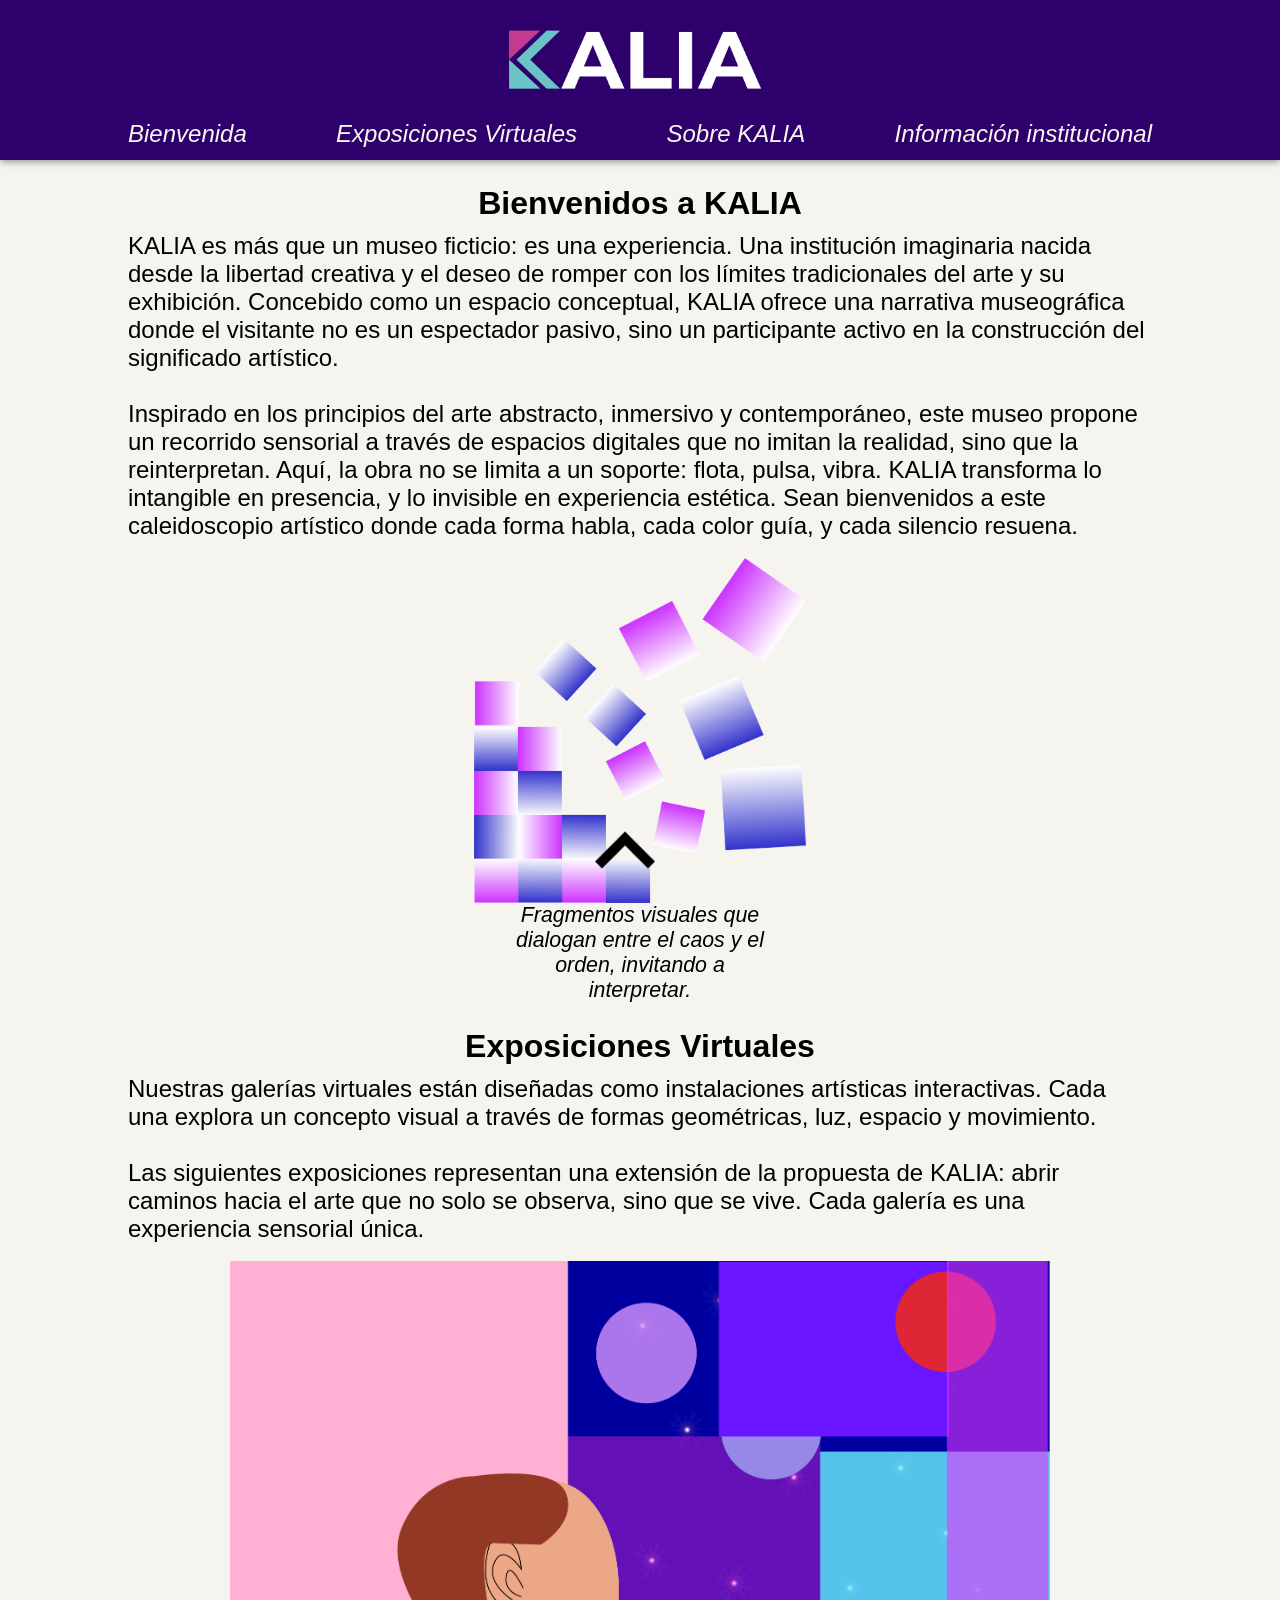
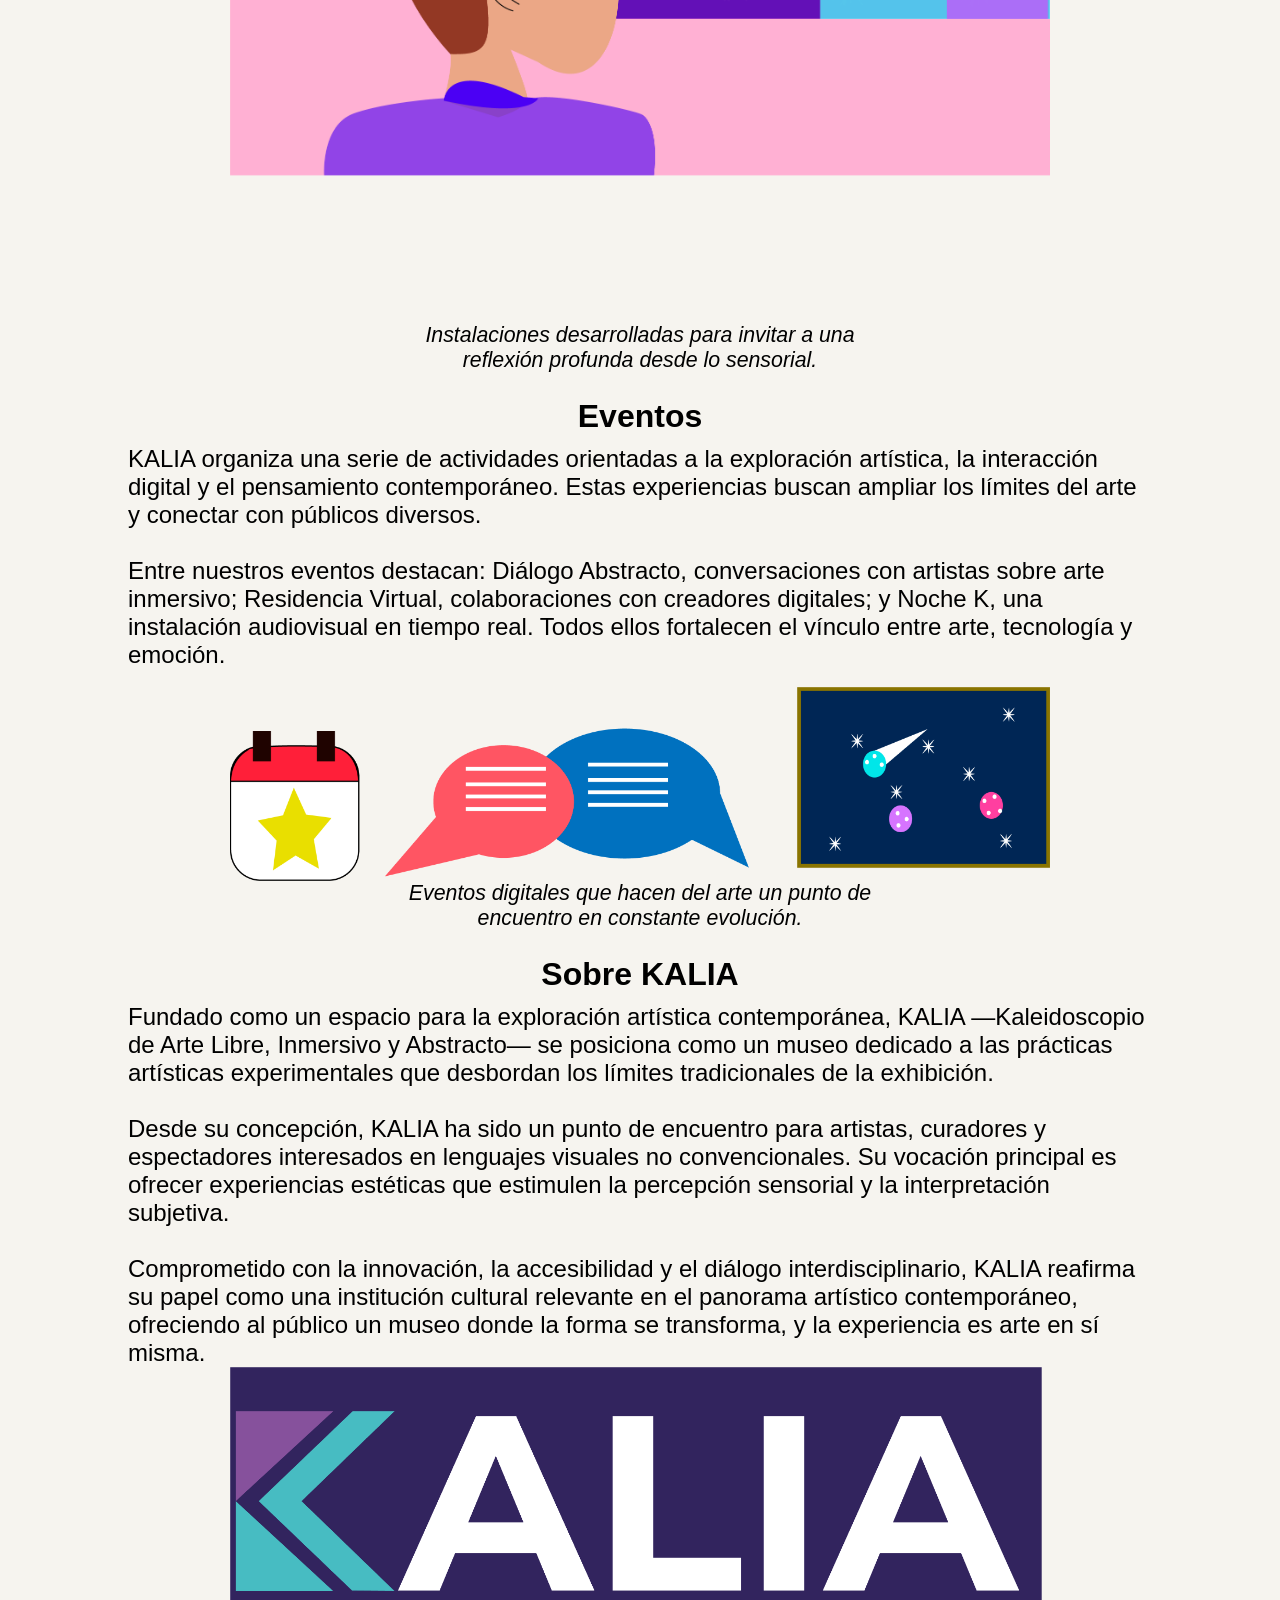
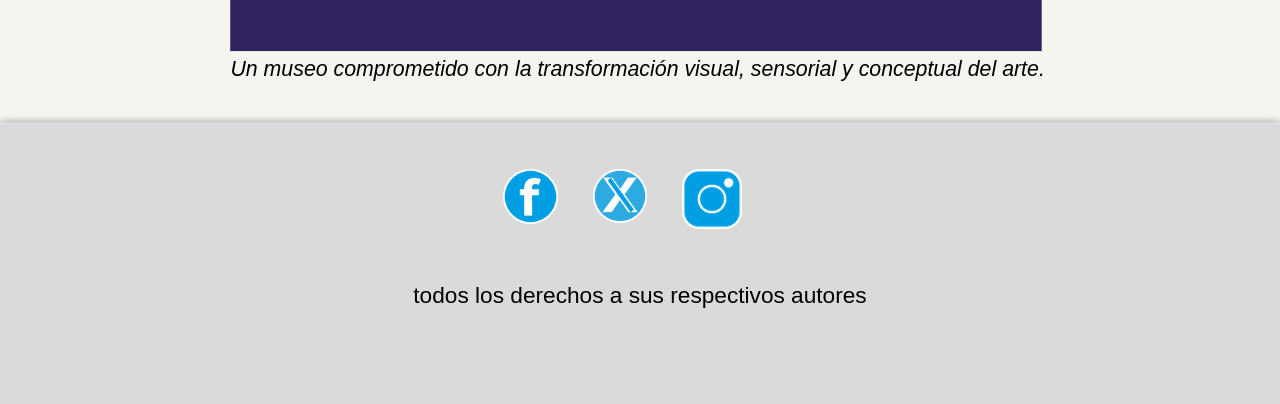
==== index.html @ cd20f6cc "Subida inicial del museo KALIA" ====
<!--comenzamos creando la estrucura basica
de un documento html escribiendo <html y 
teclenado enter para autocompletar, lo que creara
la estructura que se llenara como se menciona a continuación...-->

<!--indica el tipo de docuemnto-->
<!DOCTYPE html> 
<!--dentro de l etiqueta html esta todo el contenido del documento html-->
<html> 
<!------------encabezado de pagina----------->
<!--dentro de la etiqueta head esta el encabezado del documento html-->
<head> 
	<title>KALIA Museo</title> <!--dentro de la etiqueta tittle esta el titulo de la página-->
	<link rel='stylesheet' href='estilos.css'/> <!--dentro de esta etiqueta esta la referencia a la hoja de estilos-->
    <meta name="viewport" content="width=device-width, initial-scale=1.0"/> <!--viewport para trabajar responsive design-->
</head>

<!------------body de pagina----------->  
<!--dentro de la estiqueta body tipicamente esta todo lo que contendra página-->
<body> 
	
	<!--dentro de la estiqueta header esta todo lo que sera el encanbezado de la página, pudiendo colocarse dentro del body o antes del body-->
	<header class='menu-container' id="inicio">

      <div class='identificador'>
        <!----modificar nombre y ruta de la imagen para cambiar el logo por el propio----->
       <img src="imagenes/logo.png">
      </div>

      <div class='ligas-secciones'>
      	<!----modificar nombre de la seccion acorde a la necesidad----->
          <a href="#secc1">Bienvenida</a>
          <a href="#secc2">Exposiciones Virtuales</a>
          <a href="#secc3">Sobre KALIA</a>
          <a href="#secc4">Información institucional</a>
        </div>

    </header>

 


	<!--contenedor que agrupa todos los contenedores que tienen los contenidos de cada sección que aprecen entre el encabezado y pie de pagina-->
    <main class="secciones">
    	<!--contenedor para contenidos de cada sección-->
    	<div class='seccion-contenedor' id="secc1">
    		<!--contenedor para el texto de cada sección-->
    		<div class="texto-secc">
    			<!--si se quiere modificar contenido susutituir el texto entre las etiquetas de texto tipo h1-->
		        <h1>Bienvenidos a KALIA</h1>
		        <!--si se quiere modificar contenido susutituir el texto entre las etiquetas de parrafo-->
		        <p>KALIA es más que un museo ficticio: es una experiencia. Una institución imaginaria nacida desde la libertad creativa y el deseo de romper con los límites tradicionales del arte y su exhibición. Concebido como un espacio conceptual, KALIA ofrece una narrativa museográfica donde el visitante no es un espectador pasivo, sino un participante activo en la construcción del significado artístico.</p>
		        <br><!--etiqueta para un brinco de renglón-->
		        <!--si se quiere modificar contenido susutituir el texto entre las etiquetas de parrafo-->
		        <p>Inspirado en los principios del arte abstracto, inmersivo y contemporáneo, este museo propone un recorrido sensorial a través de espacios digitales que no imitan la realidad, sino que la reinterpretan. Aquí, la obra no se limita a un soporte: flota, pulsa, vibra. KALIA transforma lo intangible en presencia, y lo invisible en experiencia estética. Sean bienvenidos a este caleidoscopio artístico donde cada forma habla, cada color guía, y cada silencio resuena.</p>
		        <br><!--etiqueta para un brinco de renglón-->
    		</div>
    		<!--contenedor para las imagenes de la sección 1, OJO: este tiene un layout para dos imagenes-->
    		<div class="imgs-secc-1">
    			<!--contenedor con las dos imagenes en su version de escritorio-->
    			<div class="par-imgs-escritorio">
    				<!--si se quiere modificar contenido susutituir la imagen a la que referencia la etiqueta img-->
	        		
	        		<img src="imagenes/img1b.png" title="Img 1b">
    			</div>
    			<!--contenedor los dos textos de las dos imagenes en su version de escritorio-->
    			<div class="par-imgs-escritorio">
    				<!--texto para imagen a la izquierda-->
	        		
	        		<!--texto para imagen a la derecha-->
	        		<p>Fragmentos visuales que dialogan entre el caos y el orden, invitando a interpretar.</p>
        		</div>
        		<!--contenedor con las dos imagenes en su version mobile-->
        		<div class="par-imgs-mobile">
    				<!--si se quiere modificar contenido susutituir la imagen a la que referencia la etiqueta img-->
	        		<img src="imagenes/img1a.png" title="Img 1a">
	        		<!--texto para la imagen-->
	        		<p>Explora formas en suspensión que redefinen el espacio físico y emocional del arte.</p>
	        		<!--si se quiere modificar contenido susutituir la imagen a la que referencia la etiqueta img-->
	        		<img src="imagenes/img1b.png" title="Img 1b">
	        		<!--texto para la imagen-->
	        		<p>Fragmentos visuales que dialogan entre el caos y el orden, invitando a interpretar.</p>
    			</div>
    		</div>

    	</div>

    	<!--contenedor para contenidos de cada sección-->
    	<div class='seccion-contenedor' id="secc2">
    		<!--contenedor para el texto de cada sección-->
    		<div class="texto-secc">
    			<!--si se quiere modificar contenido susutituir el texto entre las etiquetas de texto tipo h1-->
		        <h1>Exposiciones Virtuales</h1>
		        <!--si se quiere modificar contenido susutituir el texto entre las etiquetas de parrafo-->
		        <p>Nuestras galerías virtuales están diseñadas como instalaciones artísticas interactivas. Cada una explora un concepto visual a través de formas geométricas, luz, espacio y movimiento.</p>
		        <br><!--etiqueta para un brinco de renglón-->
		        <!--si se quiere modificar contenido susutituir el texto entre las etiquetas de parrafo-->
		        <p>Las siguientes exposiciones representan una extensión de la propuesta de KALIA: abrir caminos hacia el arte que no solo se observa, sino que se vive. Cada galería es una experiencia sensorial única.</p>
		        <br><!--etiqueta para un brinco de renglón-->
    		</div>
    		<!--contenedor para las imagenes de la sección OJO: este tiene un layout para una imagen-->
    		<div class="contenedor-imagen">
    			<!--si se quiere modificar contenido susutituir la imagen a la que referencia la etiqueta img-->
        		<img  src="imagenes/img2.png" title="Img 2">
        		<!--texto para la imagen-->
        		<p>Instalaciones desarrolladas para invitar a una reflexión profunda desde lo sensorial.</p>
    		</div>

    	</div>

    	<!--contenedor para contenidos de cada sección-->
    	<div class='seccion-contenedor' id="secc3">
    		<!--contenedor para el texto de cada sección-->
    		<div class="texto-secc">
    			<!--si se quiere modificar contenido susutituir el texto entre las etiquetas de texto tipo h1-->
		        <h1>Eventos</h1>
		        <!--si se quiere modificar contenido susutituir el texto entre las etiquetas de parrafo-->
		        <p>KALIA organiza una serie de actividades orientadas a la exploración artística, la interacción digital y el pensamiento contemporáneo. Estas experiencias buscan ampliar los límites del arte y conectar con públicos diversos.</p>
		        <br><!--etiqueta para un brinco de renglón-->
		        <!--si se quiere modificar contenido susutituir el texto entre las etiquetas de parrafo-->
		        <p>Entre nuestros eventos destacan: Diálogo Abstracto, conversaciones con artistas sobre arte inmersivo; Residencia Virtual, colaboraciones con creadores digitales; y Noche K, una instalación audiovisual en tiempo real. Todos ellos fortalecen el vínculo entre arte, tecnología y emoción.</p>
		        <br><!--etiqueta para un brinco de renglón-->
    		</div>
    		<!--contenedor para las imagenes de la sección OJO: este tiene un layout para una imagen-->
    		<div class="contenedor-imagen">
    			<!--si se quiere modificar contenido susutituir la imagen a la que referencia la etiqueta img-->
        		<img  src="imagenes/img3.png" title="Img 3">
        		<!--texto para la imagen-->
        		<p>Eventos digitales que hacen del arte un punto de encuentro en constante evolución.</p>
    		</div>

    	</div>

    	<!--contenedor para contenidos de cada sección-->
    	<div class='seccion-contenedor' id="secc4">
    		<!--contenedor para el texto de cada sección-->
    		<div class="texto-secc">
    			<!--si se quiere modificar contenido susutituir el texto entre las etiquetas de texto tipo h1-->
		        <h1>Sobre KALIA</h1>
		        <!--si se quiere modificar contenido susutituir el texto entre las etiquetas de parrafo-->
		        <p>Fundado como un espacio para la exploración artística contemporánea, KALIA —Kaleidoscopio de Arte Libre, Inmersivo y Abstracto— se posiciona como un museo dedicado a las prácticas artísticas experimentales que desbordan los límites tradicionales de la exhibición.</p>
		        <br><!--etiqueta para un brinco de renglón-->
		        <!--si se quiere modificar contenido susutituir el texto entre las etiquetas de parrafo-->
		        <p>Desde su concepción, KALIA ha sido un punto de encuentro para artistas, curadores y espectadores interesados en lenguajes visuales no convencionales. Su vocación principal es ofrecer experiencias estéticas que estimulen la percepción sensorial y la interpretación subjetiva.</p>
		        <br><!--etiqueta para un brinco de renglón-->
		        <!--si se quiere modificar contenido susutituir el texto entre las etiquetas de parrafo-->
		        <p>Comprometido con la innovación, la accesibilidad y el diálogo interdisciplinario, KALIA reafirma su papel como una institución cultural relevante en el panorama artístico contemporáneo, ofreciendo al público un museo donde la forma se transforma, y la experiencia es arte en sí misma.</p>
    		</div>
    		<!--contenedor para las imagenes de la sección OJO: este tiene un layout para una imagen-->
    		<div class="contenedor-imagen-secc4">
    			<!--si se quiere modificar contenido susutituir la imagen a la que referencia la etiqueta img-->
        		<img  src="imagenes/img4.png" title="Img 4">
        		<!--texto para la imagen-->
        		<p>Un museo comprometido con la transformación visual, sensorial y conceptual del arte.</p>
    		</div>

    	</div>

    </main>

    <!------------pie de pagina----------->
    <!--dentro de la etiqueta footer esta todo lo que sera el pie de página, pudiendo colocarse dentro del body o despues del body-->
	<footer>
	   
	    <div class='footer-item'>
	      <!----modificar el href para que dirija una pagina especifica de facebook----->
	      <a href="https://www.facebook.com/">
	      	<img src="imagenes/fbk.png" title="Facebook">
	      </a>
	      <!----modificar el href para que dirija una pagina especifica de twitter----->
	      <a href="https://twitter.com/">
	      	<img src="imagenes/twt.png" title="Twitter">
	      </a>
	      <!----modificar el href para que dirija una pagina especifica de instagram----->
	      <a href="http://instagram.com/">
	      	<img src="imagenes/inst.png" title="Instagram">
	      </a>
	    </div>

	    <div class="copyright">
	    	<!----modificarlo con datos o mensaje propio----->
	      <p style="">todos los derechos a sus respectivos autores</p>
	    </div>
	    
	  </footer>
	<!------------------------------------>

	<!---------enlace que regresa al inicio de la pagina--------->
	<!--dentro de la etiqueta "a" de tipo enlace esta la imagen que actua como icono que regresa al inicio de la página-->
	    <a class="ir-arriba" title="Volver arriba" href="#inicio">
	    	<!--si se quiere modificar contenido susutituir la imagen a la que referencia la etiqueta img-->
	      	<img src="imagenes/flecha-arriba.png">
	    </a>

</body>

</html>
---- estilos.css ----
/********************************/
/*estilos generales de la página*/
/********************************/
* { /*reseteo todos los elementos para que por default tengan 
	un margen 0 y padding 0 y un modelo de caja tipo border-box*/
   margin: 0;
   padding: 0;
   box-sizing: border-box;
   font-family: 'Open Sans', sans-serif; /*especifico el nombre y familia de la tipografia a usar*/
   <link href="https://fonts.googleapis.com/css2?family=Montserrat:wght@400;700&display=swap" rel="stylesheet">

}
html {background-color: #F6F4EF;
  scroll-behavior: smooth; /*para desplazarse "scrolear" suavemente dentro de la página al presionar un enlace*/
}
/***************************************************/


/**********************************/
/*estilos para header de la página*/
/**********************************/
header {/*caracteristicas elementos dentro del header de la pagina*/
	font-size: 24px; /*tamaño de las fuentes que aprecen en el header*/
  	background-color: #2D006B;  /*color fondo encabezado*/
    height: 160px;  /* altura del encabezado, equivale a 5.5em*/
    padding-left: 10%; /*hago un espacio a la izquierda al interior del contenedor header de 10% del ancho del viewport*/
    padding-right: 10%; /*hago un espacio a la derecha al interior del contenedor header de 10% del ancho del viewport*/
  	box-shadow: 0px 1px 8px grey; /*efecto de material con sombreado sobre el fondo*/
    transition: 100ms; /*para la transicion con media queries diseño responsivo*/
}
@media screen and (max-width: 700px) {
header {
	height: 290px;  /* altura del encabezado, equivale a 5.5em*/
	}
}
.menu-container {/*caracteristicas elementos en contenedor con la clase menu-container*/
  	display: flex; /*tipo de layout felxbox*/
  	flex-direction: column; /*rederizara/dibujara los items/elementos hijos en el layout 
  	como una columna, un contenedor o un item sobre el otro */
}
.identificador {/*caracteristicas elementos en contenedor con la clase identificador*/
  	/*border: 5px solid #222;  /* For debugging */
  	width: 100%; /*ancho que tendra el contenedor con clase menu*/
  	display: flex; /*sera un elemento/item de tipo flex*/
  	justify-content: center; /*defino la alineación horizontal de los items hijos al centro*/
}
.identificador img{/*caracteristicas imagen identificadora dentro del contenedor con clase identificador*/
	margin-top: 20px; /*un margen arriba de 15 px*/
    height: 90px; /*ancho que tendra la imagen identificadora*/
}
.ligas-secciones{/*caracteristicas elementos en contenedor con la clase secciones*/
	/*border: 5px solid #555;  /* For debugging */
	width: 100%; /*ancho que tendra el contenedor con clase menu*/
	display: flex; /*sera un elemento/item de tipo flex*/
	justify-content: space-between; /*defino la alineación horizontal de los items hijos diciendo
	cuando hay mas de uno distribuya el esapcio restante entre los espacios de cada elemento/item*/
}
.ligas-secciones a{/*caracteristicas elementos tipo enlace dentro del contenedor con clase secciones*/
	color: #FAF7F0; /*color que tendran las fuentes de los enlaces*/
	text-decoration: none; /*le quito decoraciones a los enlaces, saeln sin subrayar ahora*/
  	font-weight: 400; /*tipo de letra bold*/
  	font-style: italic;
  	font-family: 'Montserrat', sans-serif; /* tipo de letra Montserrat */
 	margin-top: 10px;
 	transition: 50ms; /*para la transicion con media queries diseño responsivo*/
}
.ligas-secciones a:hover{
  transform: scale(1.03);
  transition: 50ms;
}
/**media query cuando ancho es menor o igual a 700px**/
@media screen and (max-width: 700px) {
  .ligas-secciones {
    flex-direction: column;
    text-align: center;
    }
 }
/***************************************************/







/********************************/
/*estilos para body de la página*/
/********************************/
.secciones {/*caracteristicas elementos en contenedor con la clase menu-container*/
  	display: flex; /*tipo de layout felxbox*/
  	flex-direction: column; /*rederizara/dibujara los items/elementos hijos en el layout 
  	como una columna, un contenedor o un item sobre el otro */
  	padding-left: 10%; /*hago un espacio a la izquierda al interior del contenedor header de 10% del ancho del viewport*/
    padding-right: 10%; /*hago un espacio a la derecha al interior del contenedor header de 10% del ancho del viewport*/
}
.texto-secc {
	display: flex; /*sera un elemento/item de tipo flex*/
	flex-direction: column; /*rederizara/dibujara los items/elementos hijos en el layout 
  	como una columna, un contenedor o un item sobre el otro */
}
.texto-secc h1{
	display: flex; /*sera un elemento/item de tipo flex*/
	justify-content: center; /*defino la alineación horizontal de los items hijos al centro*/
	margin-top: 25px;
}
.texto-secc p{
	font-size: 18pt;
	display: flex; /*sera un elemento/item de tipo flex*/
	margin-top: 10px;
}
.contenedor-imagen {
  	display: flex; /*sera un elemento/item de tipo flex*/
  	flex-direction: column;
  	align-items: center;
}
.imgs-secc-1{
	display: flex; /*sera un elemento/item de tipo flex*/
  	flex-direction: column;
  	align-items: center; 
}
.par-imgs-escritorio{/*caracteristicas elementos en contenedor con la clase secciones*/
	/*border: 5px solid #555;  /* For debugging */
	width: 65%; /*ancho que tendra el contenedor con clase menu*/
	display: flex; /*sera un elemento/item de tipo flex*/
	justify-content: space-around; /*defino la alineación horizontal de los items hijos diciendo
	cuando hay mas de uno distribuya el esapcio restante entre los espacios de cada elemento/item*/
}
.par-imgs-escritorio img{
	width: 50%;
	display: flex; /*sera un elemento/item de tipo flex*/
}
.par-imgs-escritorio img:hover{
  transform: scale(1.03);
  transition: 200ms;
}
.par-imgs-escritorio p{
	width: 40%;
	font-size: 16pt;
	font-style: italic;
	text-align: center;
	display: flex; /*sera un elemento/item de tipo flex*/
}
.par-imgs-mobile{/*caracteristicas elementos en contenedor con la clase secciones*/
	display: none;
}
.par-imgs-mobile img{
	display: none;
}
.par-imgs-mobile p{
	display: none;
}
/**media query cuando ancho es menor o igual a 700px**/
@media screen and (max-width: 700px) {
	.texto-secc p{
		font-size: 14pt;
	}
	.par-imgs-escritorio{/*caracteristicas elementos en contenedor con la clase secciones*/
		display: none;
	}
	.par-imgs-escritorio img{
		display: none;
	}
	.par-imgs-escritorio img:hover{
	 	display: none;
	}
	.par-imgs-escritorio p{
		display: none;
	}
	.par-imgs-mobile{/*caracteristicas elementos en contenedor con la clase secciones*/
		/*border: 5px solid #555;  /* For debugging */
		width: 100%; /*ancho que tendra el contenedor con clase menu*/
  		display: flex; /*sera un elemento/item de tipo flex*/
  		flex-direction: column;
  		align-items: center; 
	}
	.par-imgs-mobile img{
		width: 100%;
		transition: 200ms;
		display: flex; /*sera un elemento/item de tipo flex*/
	}
	.par-imgs-mobile img:hover{
	 	transform: scale(1.03);
  		transition: 200ms;
	}
	.par-imgs-mobile p{
		width: 100%;
		font-size: 12pt;
		font-style: italic;
		text-align: center;
		display: flex; /*sera un elemento/item de tipo flex*/
	}
 }
.contenedor-imagen img{
	display: flex; /*sera un elemento/item de tipo flex*/
	width: 80%;
	transition: 200ms;
}
.contenedor-imagen img:hover{
  transform: scale(1.03);
  transition: 200ms;
}
.contenedor-imagen p{
	width: 50%;
	text-align: center;
	font-size: 16pt;
	font-style: italic;
	display: flex; /*sera un elemento/item de tipo flex*/
}
/**media query cuando ancho es menor o igual a 700px**/
@media screen and (max-width: 700px){
	.contenedor-imagen img{
		width: 100%;
		transition: 200ms;
	}
	.contenedor-imagen p{
		width: 100%;
		font-size: 12pt;
	}
}
.contenedor-imagen-secc4{
	display: flex; /*sera un elemento/item de tipo flex*/
  	flex-direction: column;
  	align-items: center;
}
.contenedor-imagen-secc4 p{
	width: 80%;
	text-align: center;
	font-style: italic;
	font-size: 16pt;
	display: flex; /*sera un elemento/item de tipo flex*/
}
.contenedor-imagen-secc4 img{
	display: flex; /*sera un elemento/item de tipo flex*/
	width: 80%;
	transition: 200ms;
}
.contenedor-imagen-secc4 img:hover{
  transform: scale(1.03);
  transition: 200ms;
}
/**media query cuando ancho es menor o igual a 700px**/
@media screen and (max-width: 700px){
	.contenedor-imagen-secc4 p{
		width: 100%;
		font-size: 12pt;
	}
	.contenedor-imagen-secc4 img{
		display: flex; /*sera un elemento/item de tipo flex*/
		width: 100%;
		transition: 200ms;
	}
}
/***************************************************/






/**********************************/
/*estilos para footer de la página*/
/**********************************/
footer {
  	background-color: #DADADA;/*color fondo pie de pagina*/
  	margin-top: 40px;
  	box-shadow: 0px 1px 8px grey;
  	display: flex; /*sera un elemento/item de tipo flex*/
  	flex-direction: column;
  	align-items: center; 
}
.footer-item{
	margin-top: 47px;
	width: 100%;
  	display: flex; /*sera un elemento/item de tipo flex*/
  	justify-content: center; /*defino la alineación horizontal de los items hijos al centro*/
}
.footer-item img{
	height: 60px;
	margin-right: 35px;
}
.copyright{
	font-size: 17pt;
	text-align: center;
	margin-top: 49px;
	margin-bottom: 95px;
}
/**media query cuando ancho es menor o igual a 700px**/
@media screen and (max-width: 700px){
	.footer-item{
  		flex-direction: column;
  		align-items: center; 
	}
	.footer-item img{
		height: 50px;
		margin-top: 35px;
		margin-right: 0px;
	}
	.copyright{
		font-size: 12pt;
	}
}
/***************************************************/





/*********************************/
/*estilos para icono hacia arriba*/
/*********************************/
.ir-arriba {
  	display: flex; /*sera un elemento/item de tipo flex*/
  	flex-direction: column;
  	align-items: center; 
}
.ir-arriba img{
  	height: 60px;
  	padding-right: 30px;
  	text-decoration: none;
  	cursor:pointer;
  	position:fixed;
 	bottom:20px;
}
/**media query cuando ancho es menor o igual a 700px**/
@media screen and (max-width: 700px){
	.ir-arriba img{
		height: 50px;
  		padding-right: 0px;
	}
}
.ir-arriba img:hover{
	transform: scale(1.1);
  	transition: 100ms;
}
/***************************************************/
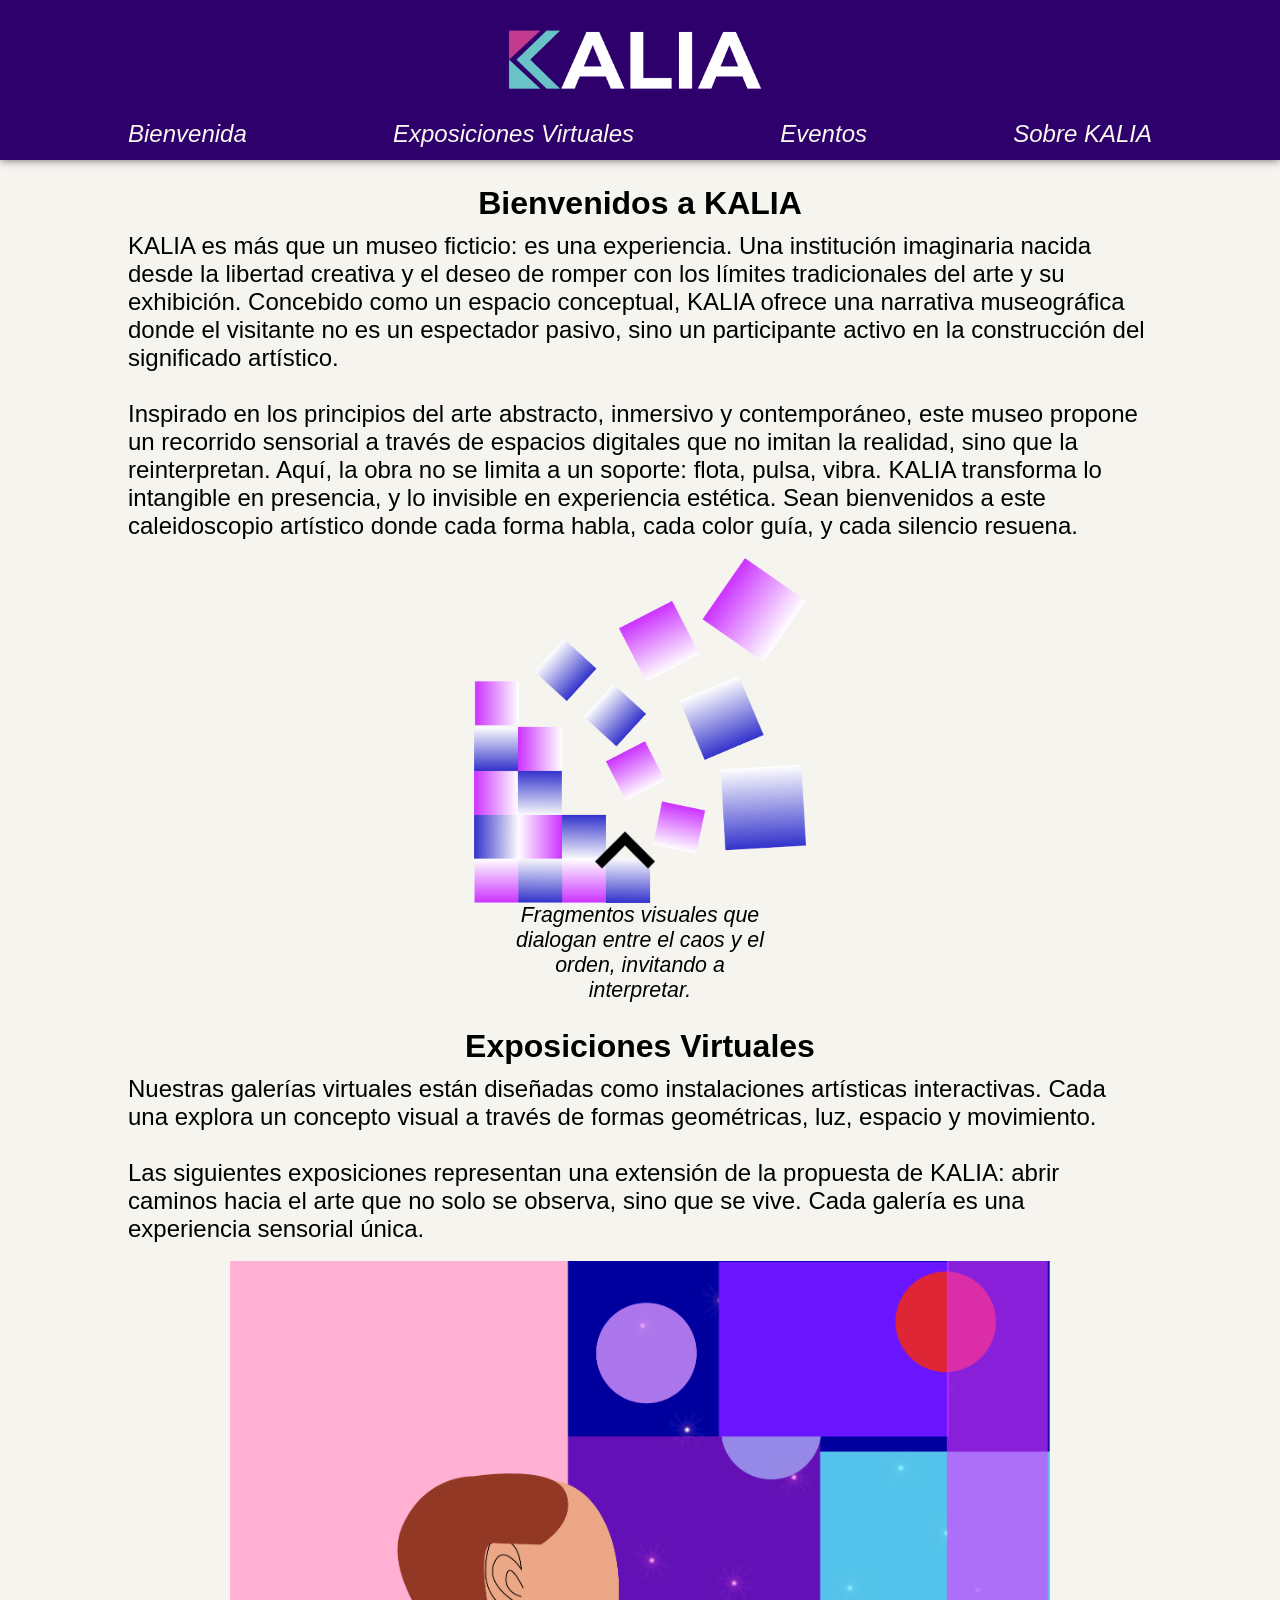
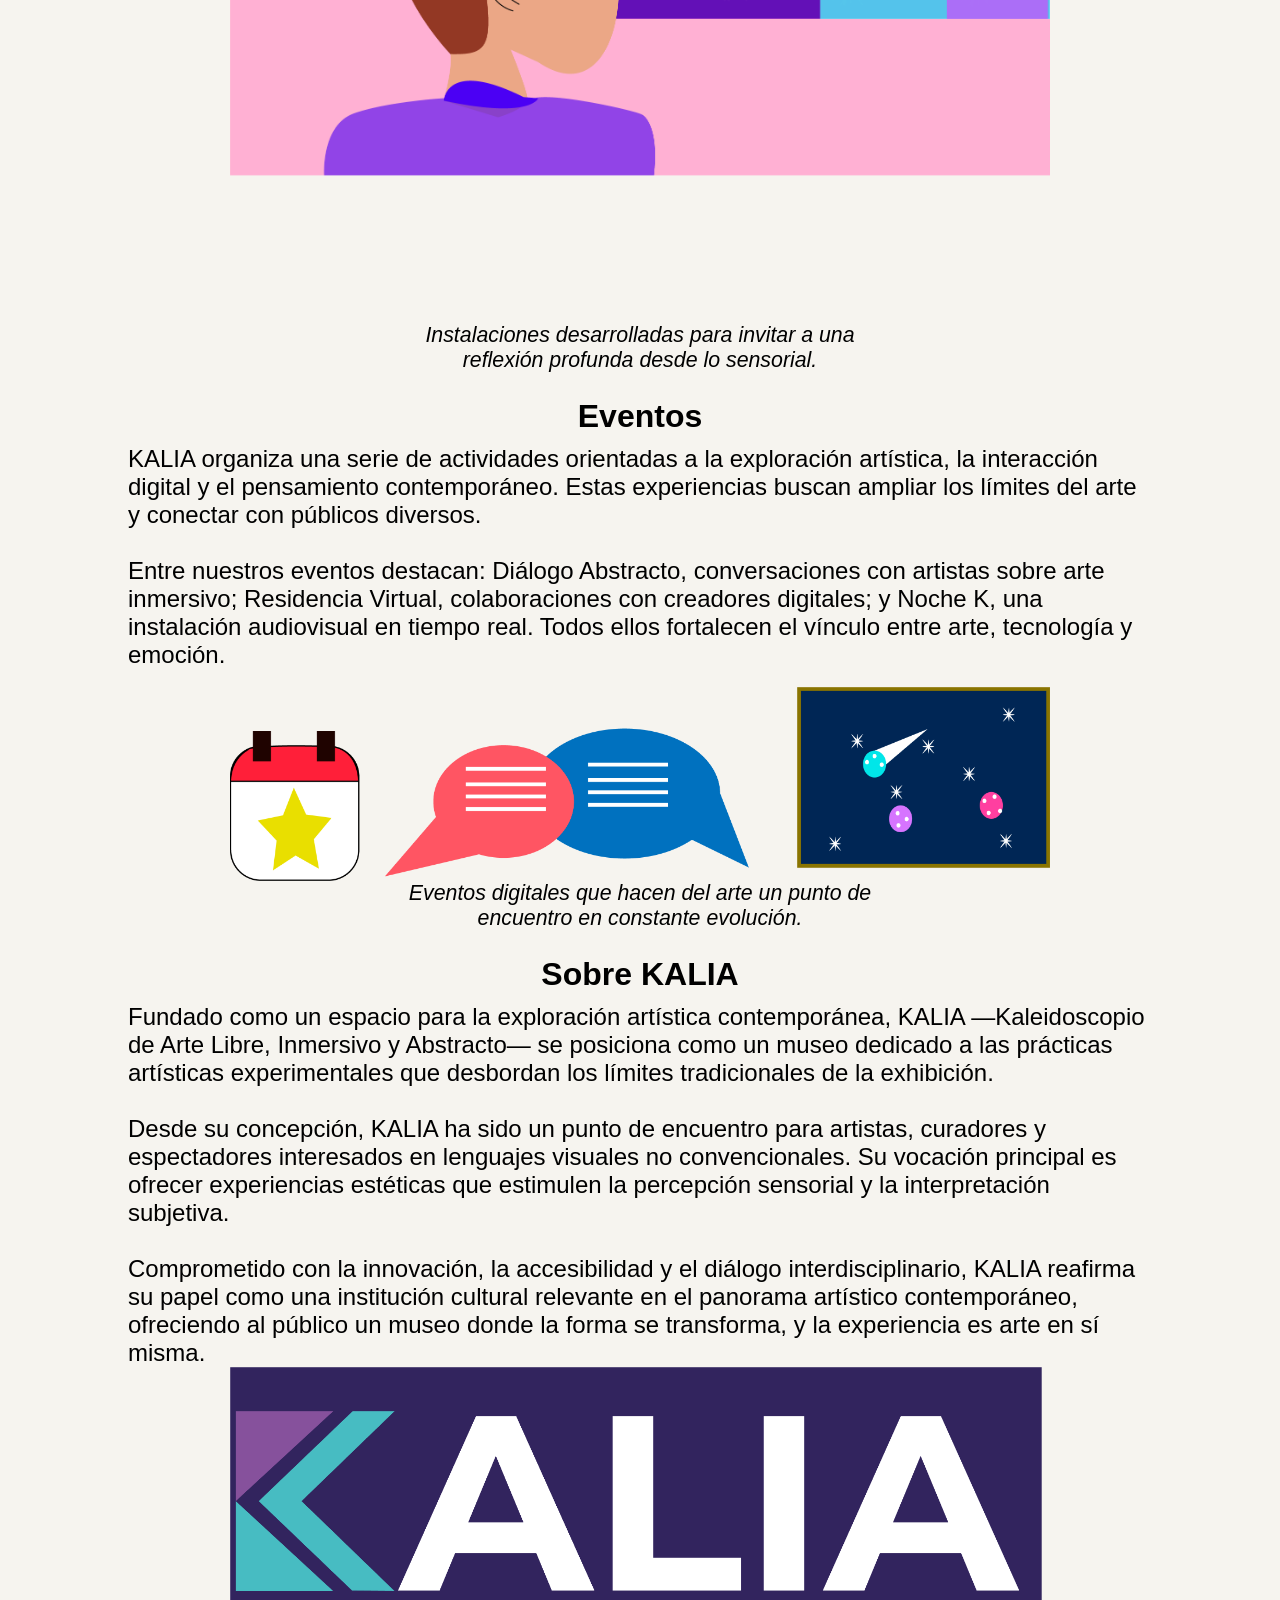
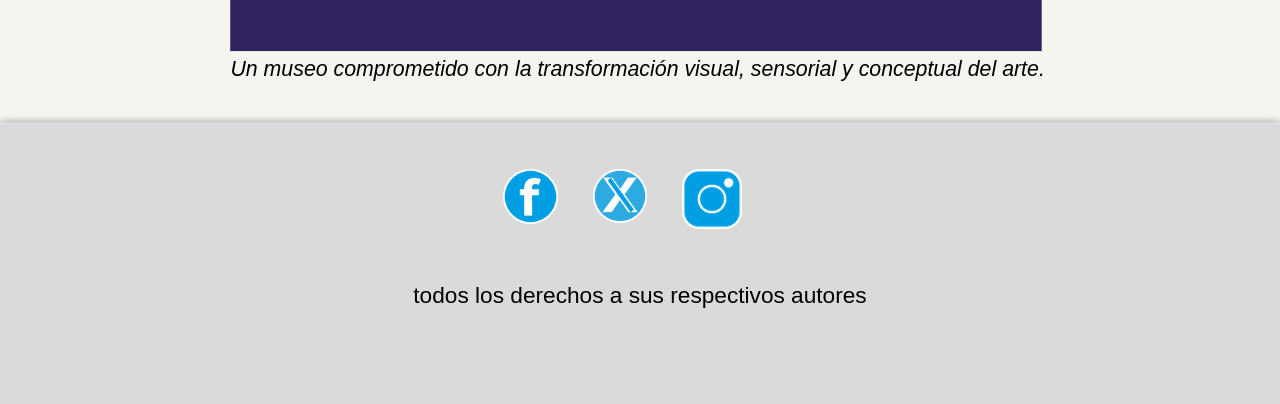
==== commit 4c8366f5: "Update index.html" ====
--- a/index.html
+++ b/index.html
@@ -31,8 +31,8 @@
       	<!----modificar nombre de la seccion acorde a la necesidad----->
           <a href="#secc1">Bienvenida</a>
           <a href="#secc2">Exposiciones Virtuales</a>
-          <a href="#secc3">Sobre KALIA</a>
-          <a href="#secc4">Información institucional</a>
+          <a href="#secc3">Eventos</a>
+          <a href="#secc4">Sobre KALIA</a>
         </div>
 
     </header>
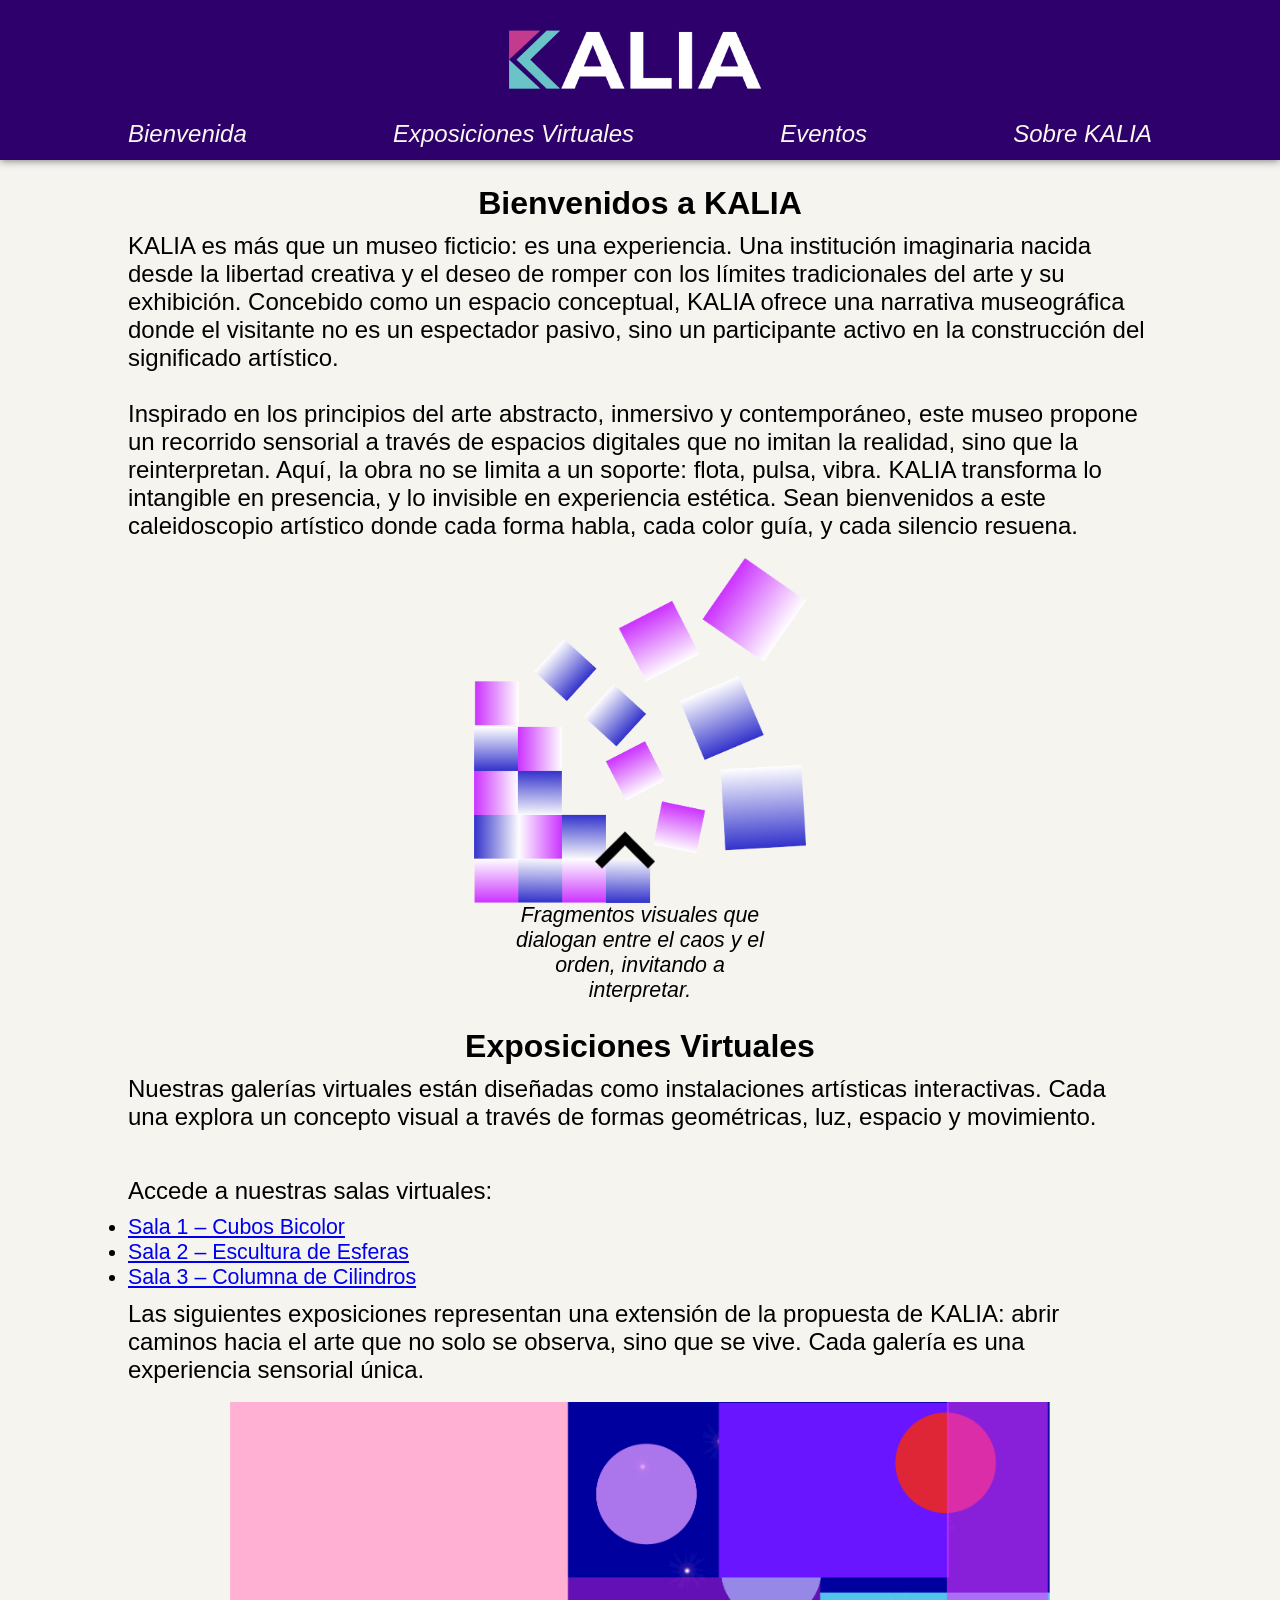
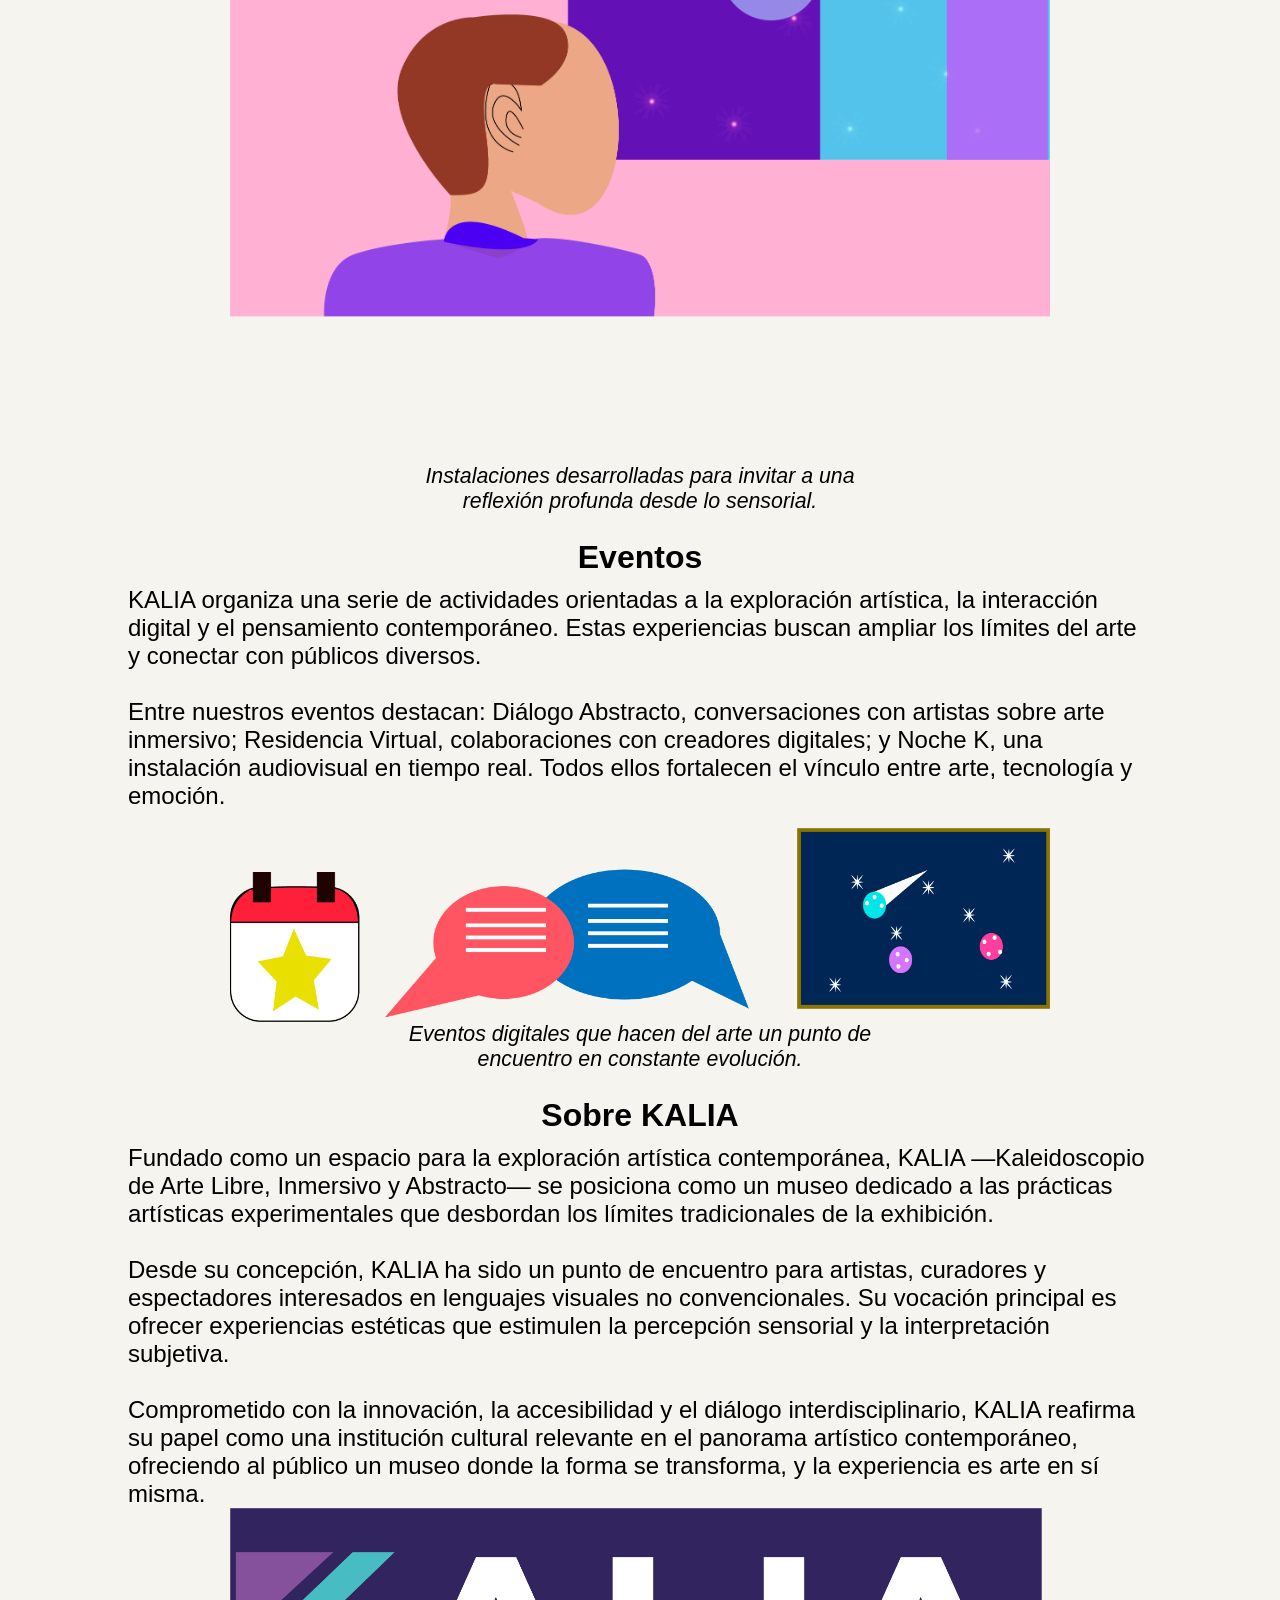
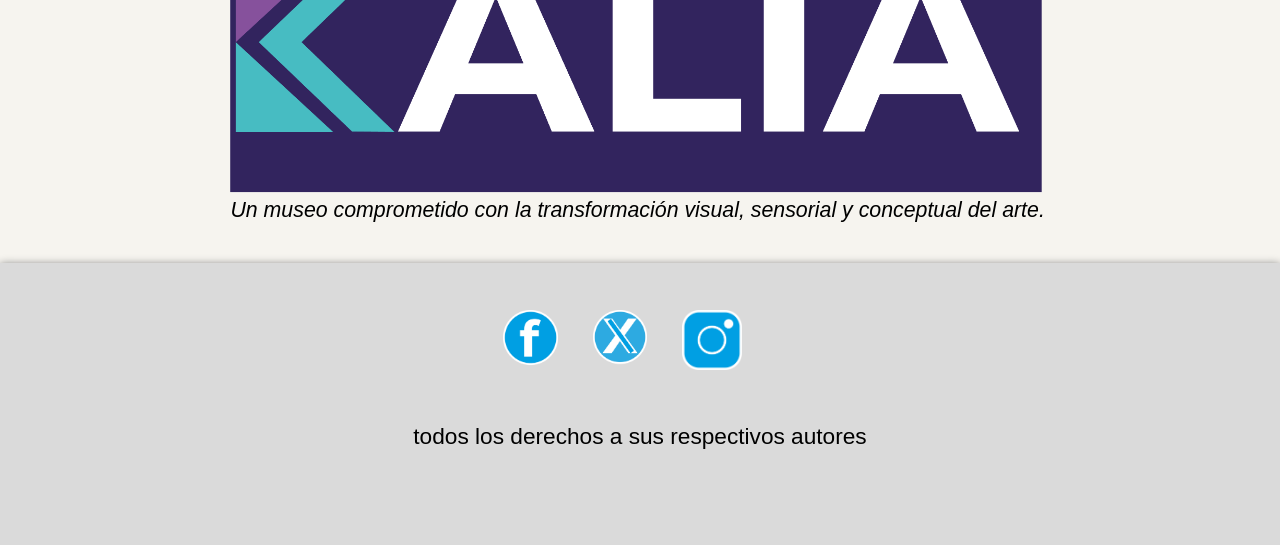
==== commit c62c4d54: "Update index.html" ====
--- a/index.html
+++ b/index.html
@@ -94,6 +94,13 @@
 		        <!--si se quiere modificar contenido susutituir el texto entre las etiquetas de parrafo-->
 		        <p>Nuestras galerías virtuales están diseñadas como instalaciones artísticas interactivas. Cada una explora un concepto visual a través de formas geométricas, luz, espacio y movimiento.</p>
 		        <br><!--etiqueta para un brinco de renglón-->
+			<br>
+<p>Accede a nuestras salas virtuales:</p>
+<ul style="font-size: 16pt; margin-top: 10px;">
+  <li><a href="sala1.html" target="_blank">Sala 1 – Cubos Bicolor</a></li>
+  <li><a href="sala2.html" target="_blank">Sala 2 – Escultura de Esferas</a></li>
+  <li><a href="sala3.html" target="_blank">Sala 3 – Columna de Cilindros</a></li>
+</ul>
 		        <!--si se quiere modificar contenido susutituir el texto entre las etiquetas de parrafo-->
 		        <p>Las siguientes exposiciones representan una extensión de la propuesta de KALIA: abrir caminos hacia el arte que no solo se observa, sino que se vive. Cada galería es una experiencia sensorial única.</p>
 		        <br><!--etiqueta para un brinco de renglón-->
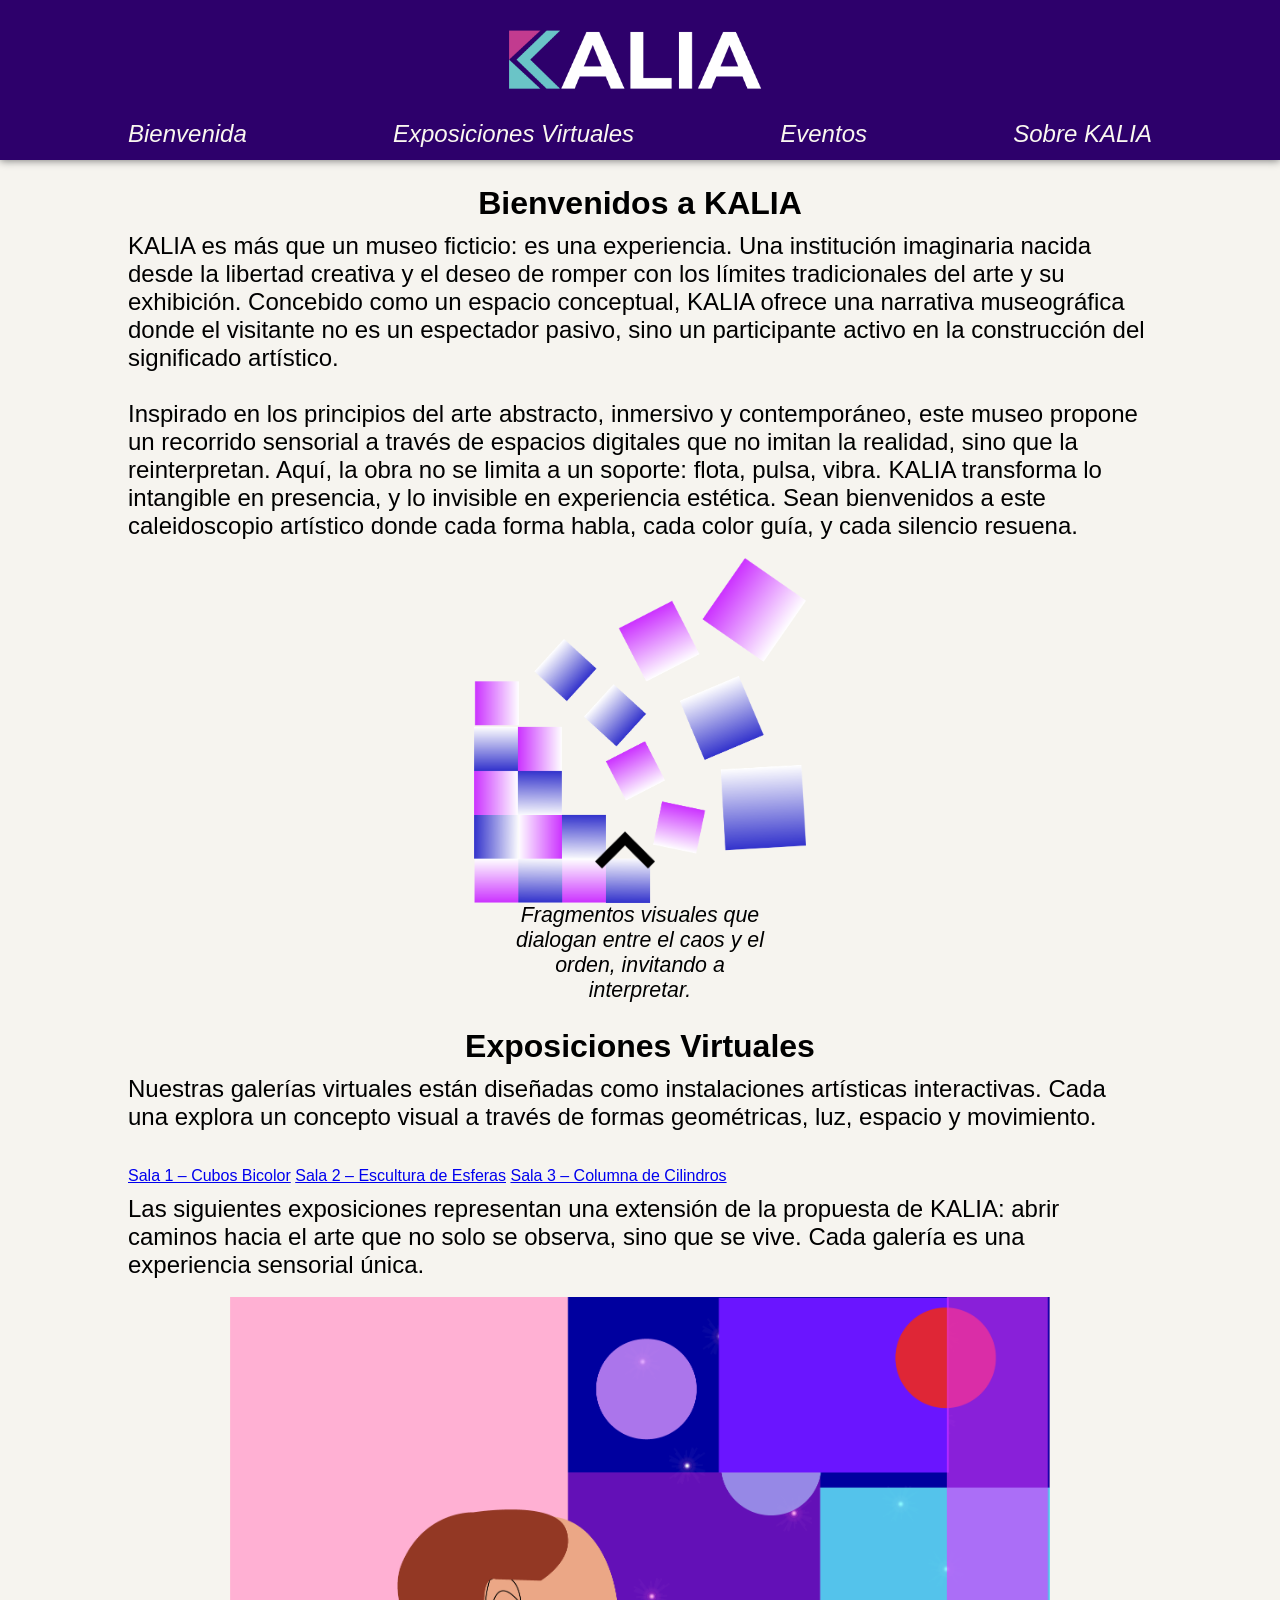
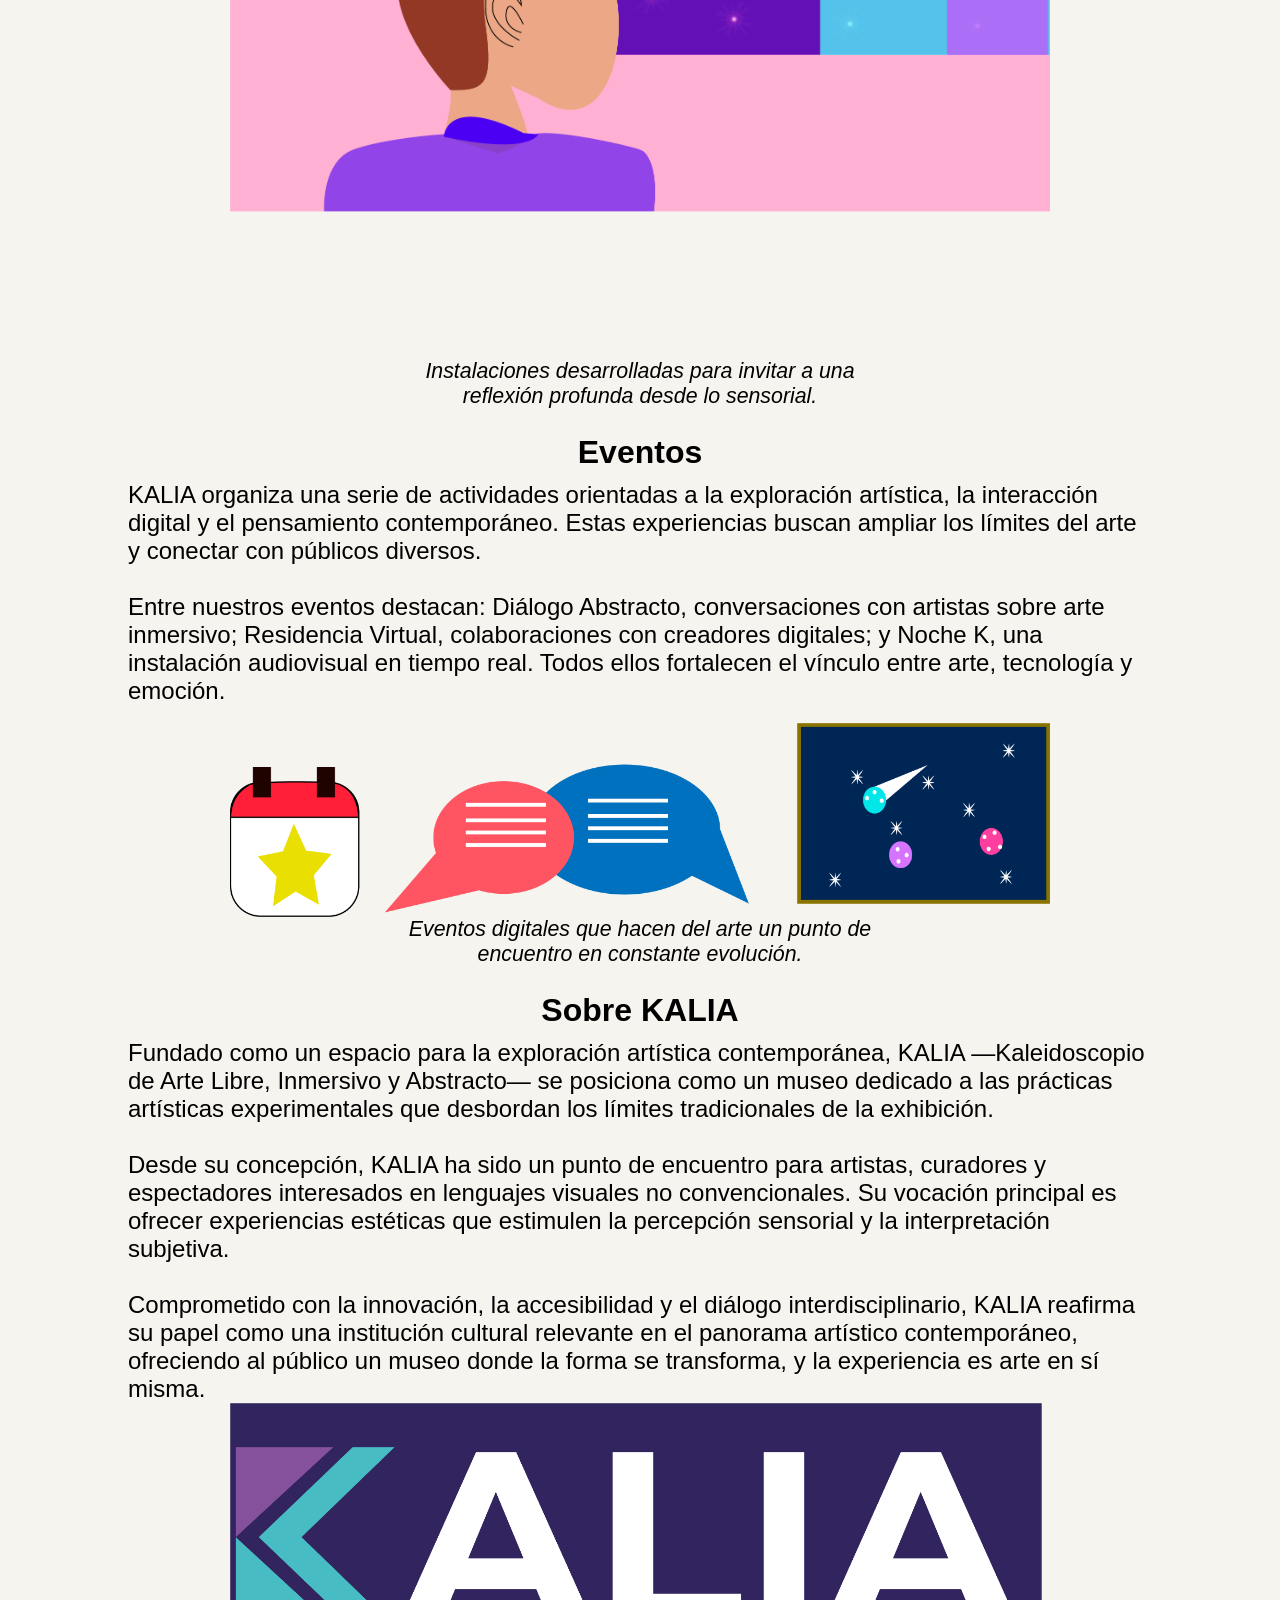
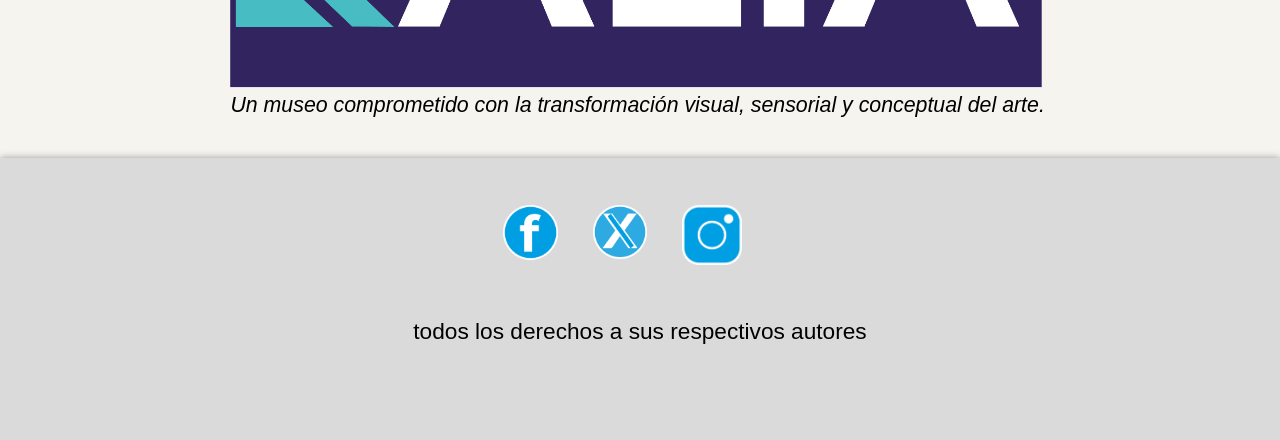
==== commit 374b480b: "Update index.html" ====
--- a/index.html
+++ b/index.html
@@ -95,12 +95,12 @@
 		        <p>Nuestras galerías virtuales están diseñadas como instalaciones artísticas interactivas. Cada una explora un concepto visual a través de formas geométricas, luz, espacio y movimiento.</p>
 		        <br><!--etiqueta para un brinco de renglón-->
 			<br>
-<p>Accede a nuestras salas virtuales:</p>
-<ul style="font-size: 16pt; margin-top: 10px;">
-  <li><a href="sala1.html" target="_blank">Sala 1 – Cubos Bicolor</a></li>
-  <li><a href="sala2.html" target="_blank">Sala 2 – Escultura de Esferas</a></li>
-  <li><a href="sala3.html" target="_blank">Sala 3 – Columna de Cilindros</a></li>
-</ul>
+<div class="enlaces-salas">
+  <a href="sala1.html" target="_blank" class="boton-sala">Sala 1 – Cubos Bicolor</a>
+  <a href="sala2.html" target="_blank" class="boton-sala">Sala 2 – Escultura de Esferas</a>
+  <a href="sala3.html" target="_blank" class="boton-sala">Sala 3 – Columna de Cilindros</a>
+</div>
+
 		        <!--si se quiere modificar contenido susutituir el texto entre las etiquetas de parrafo-->
 		        <p>Las siguientes exposiciones representan una extensión de la propuesta de KALIA: abrir caminos hacia el arte que no solo se observa, sino que se vive. Cada galería es una experiencia sensorial única.</p>
 		        <br><!--etiqueta para un brinco de renglón-->
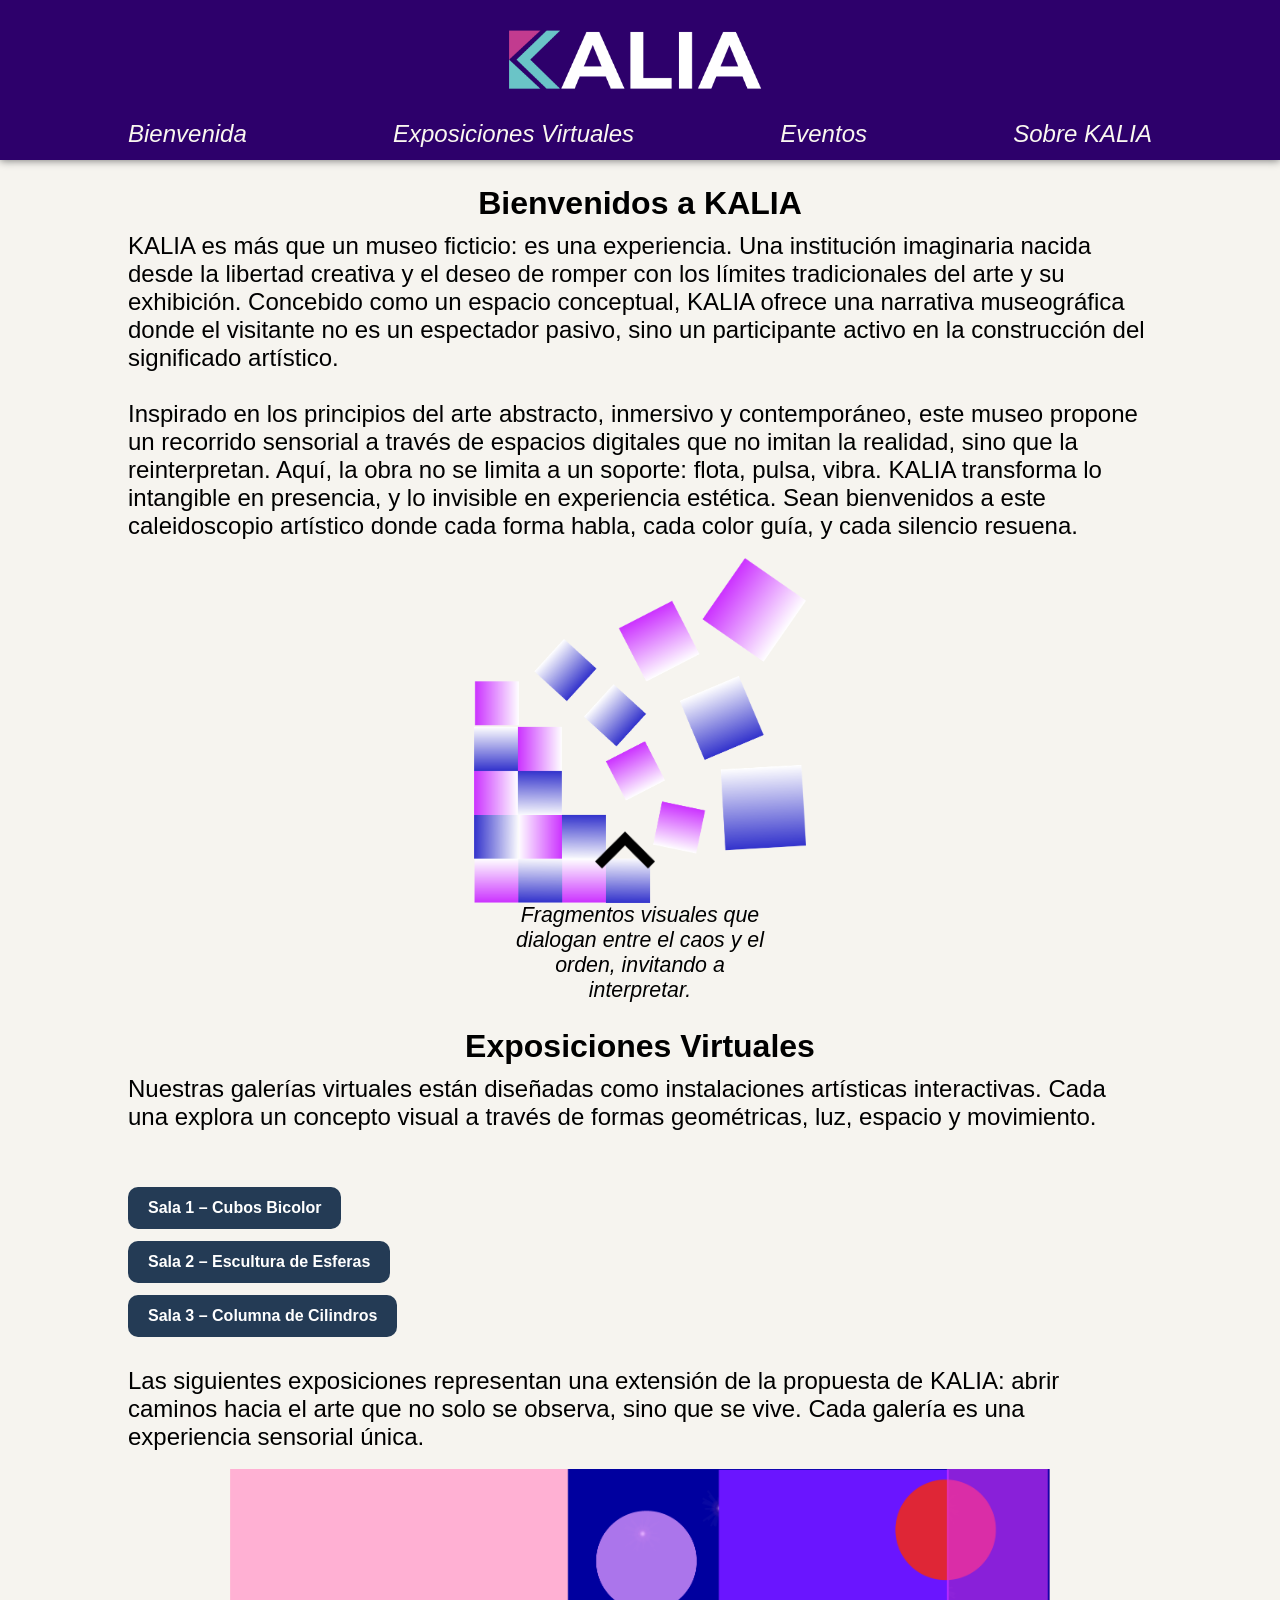
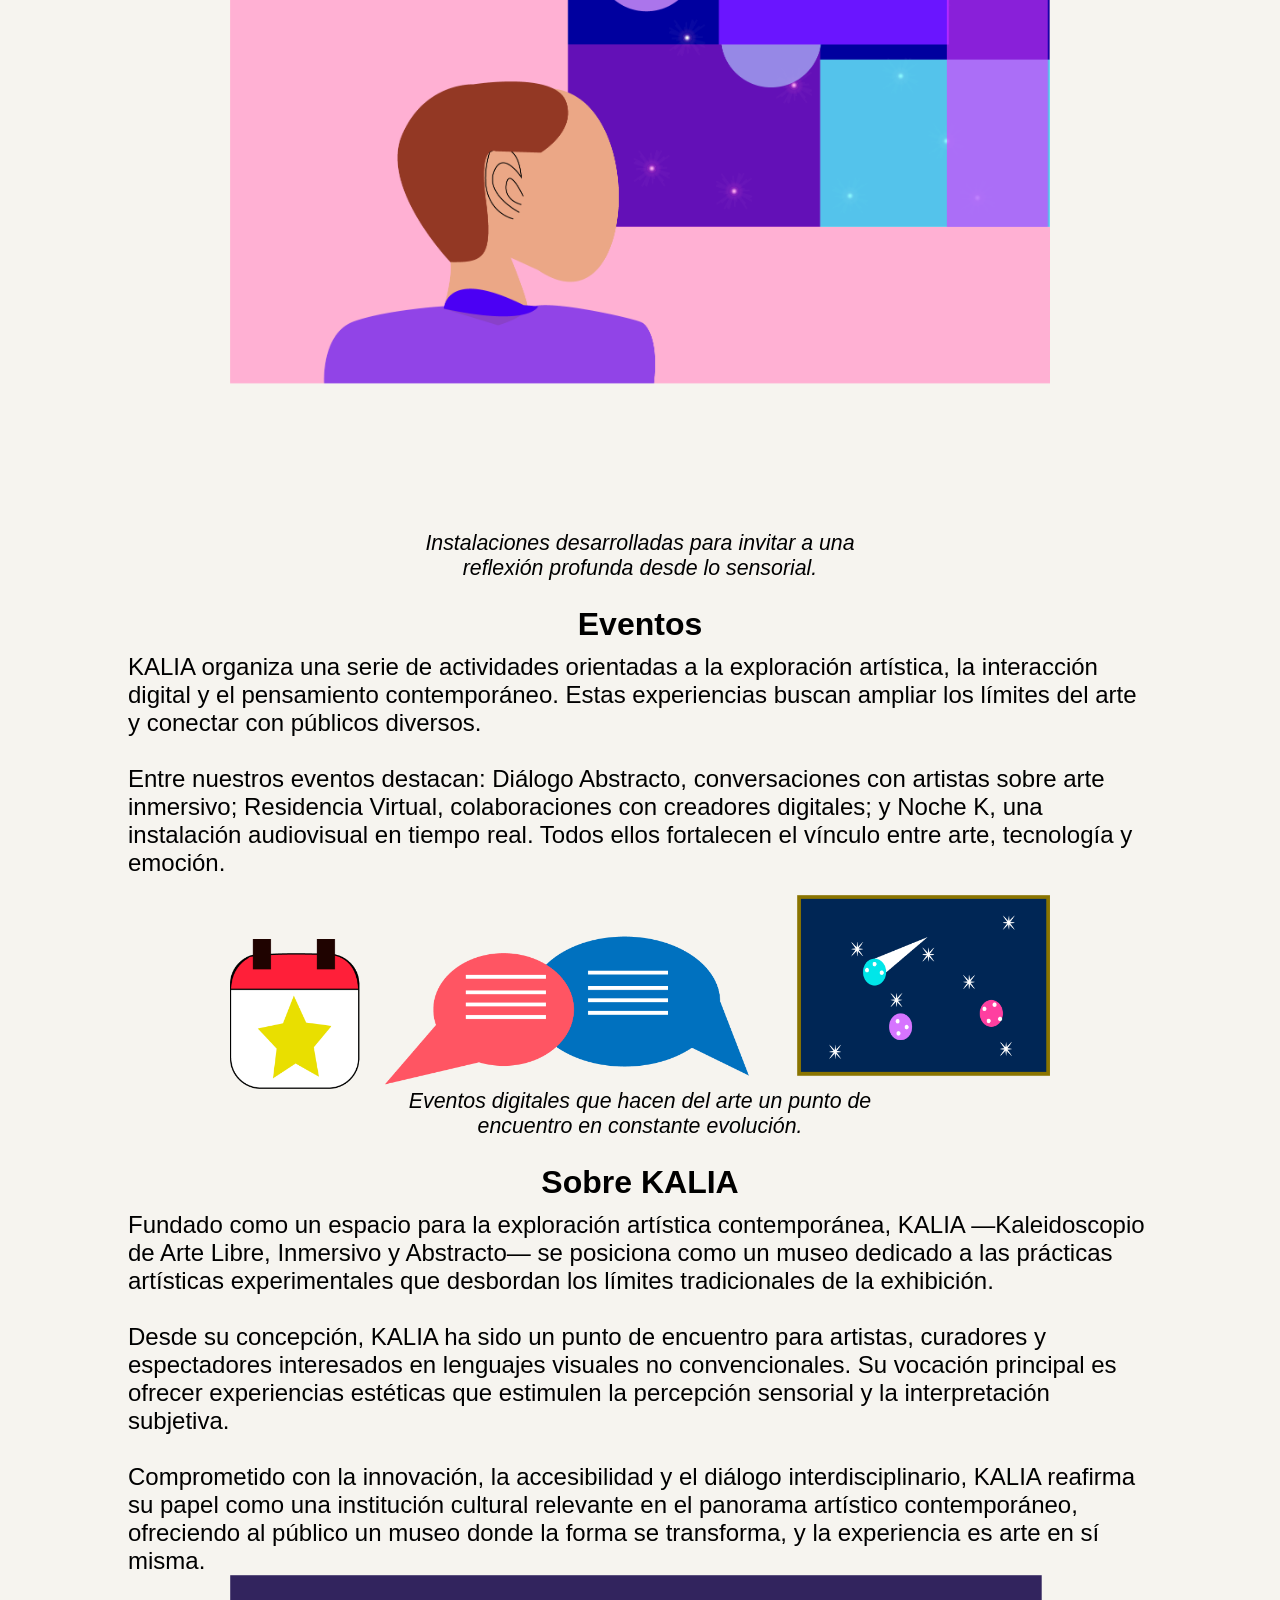
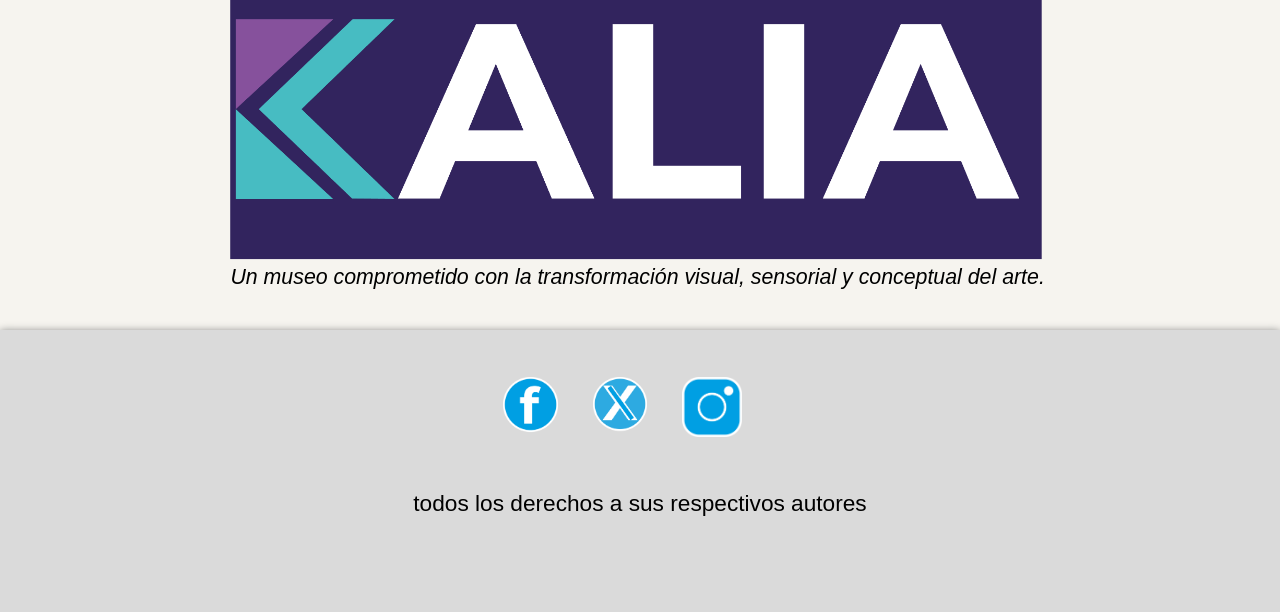
==== commit bf95e3db: "Update index.html" ====
--- a/index.html
+++ b/index.html
@@ -100,7 +100,6 @@
   <a href="sala2.html" target="_blank" class="boton-sala">Sala 2 – Escultura de Esferas</a>
   <a href="sala3.html" target="_blank" class="boton-sala">Sala 3 – Columna de Cilindros</a>
 </div>
-
 		        <!--si se quiere modificar contenido susutituir el texto entre las etiquetas de parrafo-->
 		        <p>Las siguientes exposiciones representan una extensión de la propuesta de KALIA: abrir caminos hacia el arte que no solo se observa, sino que se vive. Cada galería es una experiencia sensorial única.</p>
 		        <br><!--etiqueta para un brinco de renglón-->
--- a/estilos.css
+++ b/estilos.css
@@ -321,7 +321,30 @@
   	position:fixed;
  	bottom:20px;
 }
-/**media query cuando ancho es menor o igual a 700px**/
+.enlaces-salas {
+  display: flex;
+  flex-direction: column;
+  gap: 12px;
+  margin: 20px 0;
+  align-items: start;
+}
+
+.boton-sala {
+  background-color: #243B55;
+  color: white;
+  padding: 12px 20px;
+  border-radius: 10px;
+  font-weight: bold;
+  text-decoration: none;
+  font-size: 16px;
+  transition: background-color 0.3s ease;
+  width: fit-content;
+}
+
+.boton-sala:hover {
+  background-color: #C1442E;
+}
+	/**media query cuando ancho es menor o igual a 700px**/
 @media screen and (max-width: 700px){
 	.ir-arriba img{
 		height: 50px;
@@ -330,6 +353,6 @@
 }
 .ir-arriba img:hover{
 	transform: scale(1.1);
-  	transition: 100ms;
-}
-/***************************************************/+  	transition: 100ms;	
+}
+/***************************************************/
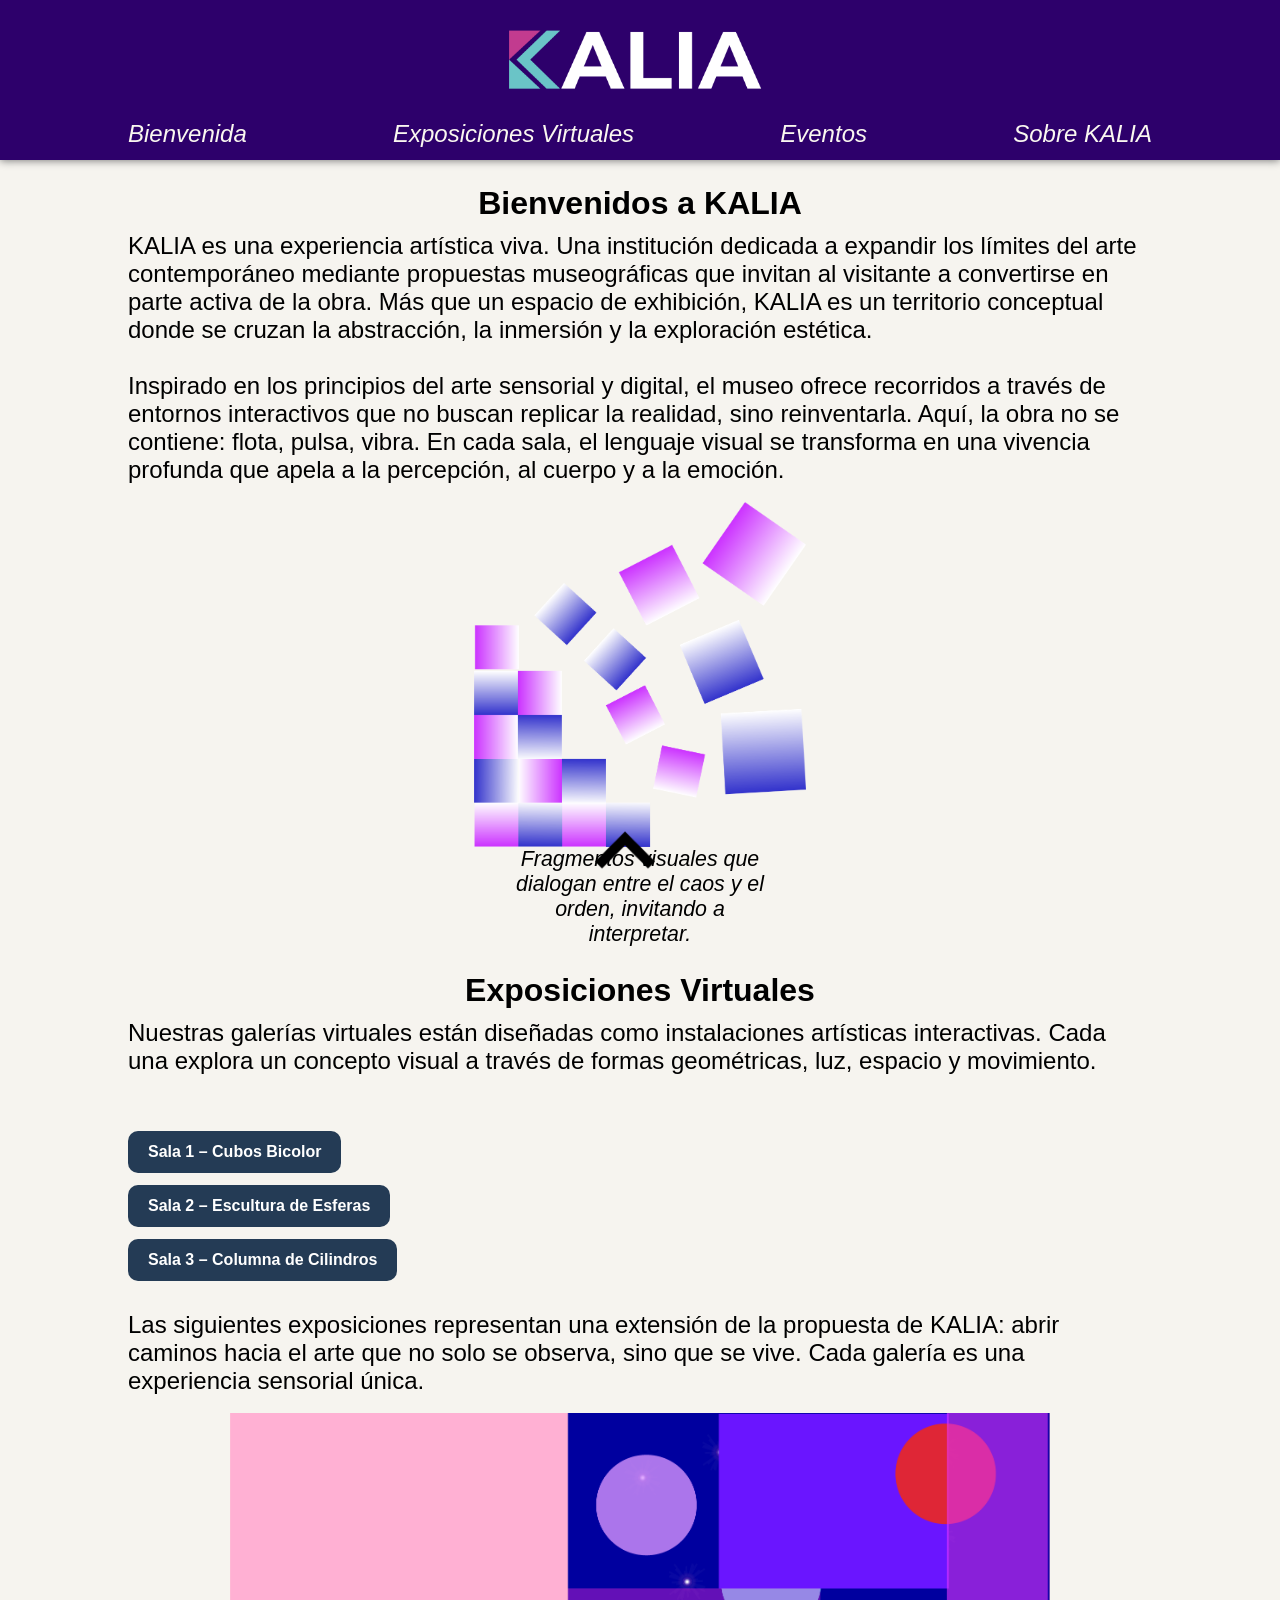
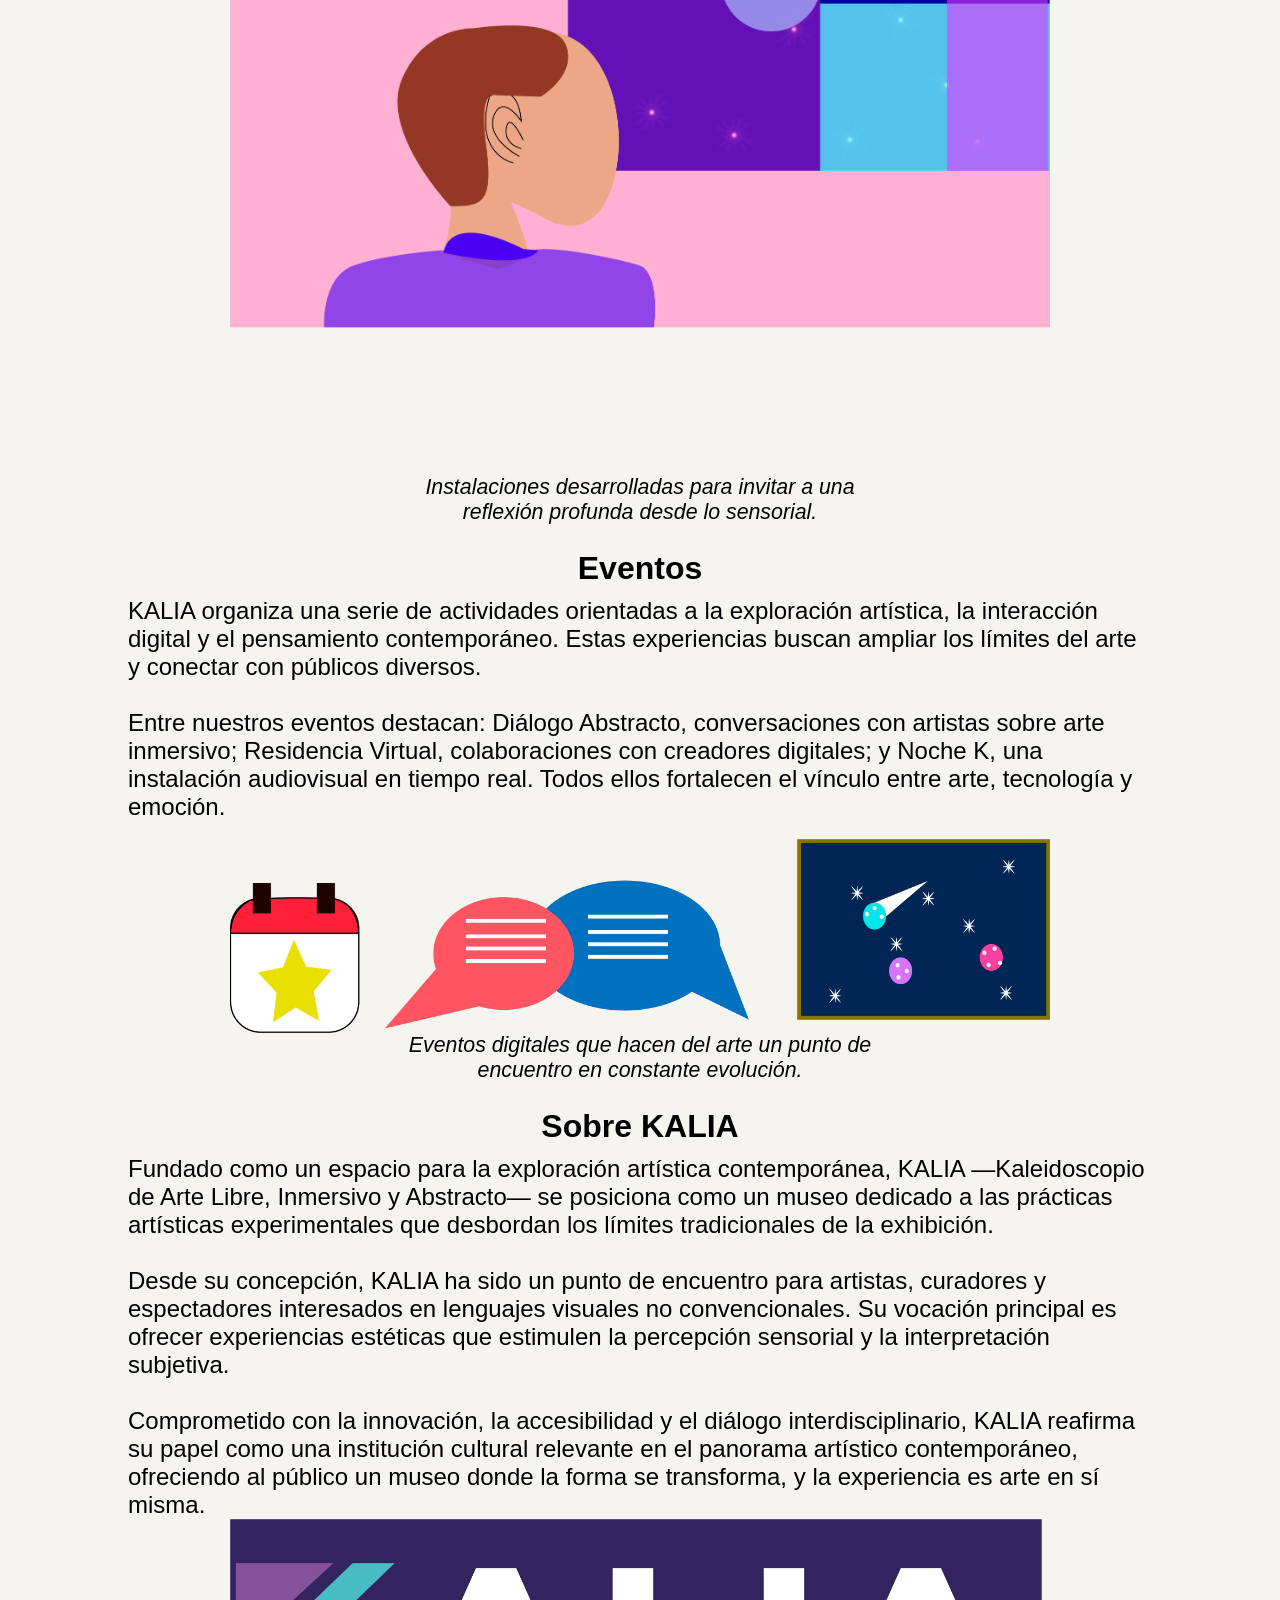
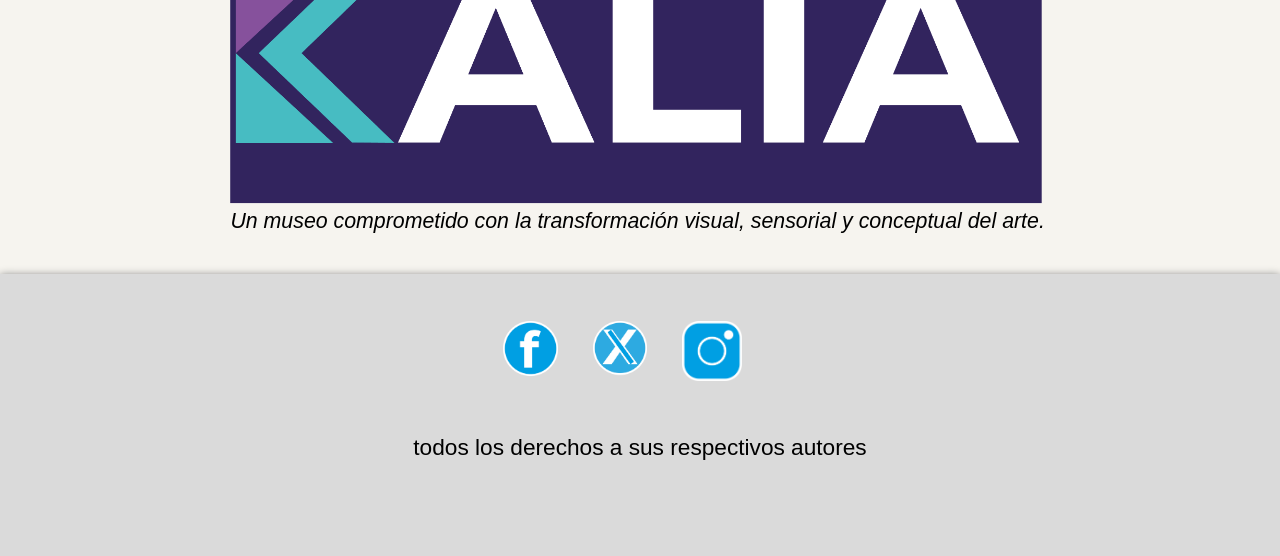
==== commit 5cb21c79: "Update index.html" ====
--- a/index.html
+++ b/index.html
@@ -49,10 +49,10 @@
     			<!--si se quiere modificar contenido susutituir el texto entre las etiquetas de texto tipo h1-->
 		        <h1>Bienvenidos a KALIA</h1>
 		        <!--si se quiere modificar contenido susutituir el texto entre las etiquetas de parrafo-->
-		        <p>KALIA es más que un museo ficticio: es una experiencia. Una institución imaginaria nacida desde la libertad creativa y el deseo de romper con los límites tradicionales del arte y su exhibición. Concebido como un espacio conceptual, KALIA ofrece una narrativa museográfica donde el visitante no es un espectador pasivo, sino un participante activo en la construcción del significado artístico.</p>
-		        <br><!--etiqueta para un brinco de renglón-->
-		        <!--si se quiere modificar contenido susutituir el texto entre las etiquetas de parrafo-->
-		        <p>Inspirado en los principios del arte abstracto, inmersivo y contemporáneo, este museo propone un recorrido sensorial a través de espacios digitales que no imitan la realidad, sino que la reinterpretan. Aquí, la obra no se limita a un soporte: flota, pulsa, vibra. KALIA transforma lo intangible en presencia, y lo invisible en experiencia estética. Sean bienvenidos a este caleidoscopio artístico donde cada forma habla, cada color guía, y cada silencio resuena.</p>
+		        <p>KALIA es una experiencia artística viva. Una institución dedicada a expandir los límites del arte contemporáneo mediante propuestas museográficas que invitan al visitante a convertirse en parte activa de la obra. Más que un espacio de exhibición, KALIA es un territorio conceptual donde se cruzan la abstracción, la inmersión y la exploración estética.</p>
+		        <br><!--etiqueta para un brinco de renglón-->
+		        <!--si se quiere modificar contenido susutituir el texto entre las etiquetas de parrafo-->
+		        <p>Inspirado en los principios del arte sensorial y digital, el museo ofrece recorridos a través de entornos interactivos que no buscan replicar la realidad, sino reinventarla. Aquí, la obra no se contiene: flota, pulsa, vibra. En cada sala, el lenguaje visual se transforma en una vivencia profunda que apela a la percepción, al cuerpo y a la emoción.</p>
 		        <br><!--etiqueta para un brinco de renglón-->
     		</div>
     		<!--contenedor para las imagenes de la sección 1, OJO: este tiene un layout para dos imagenes-->
